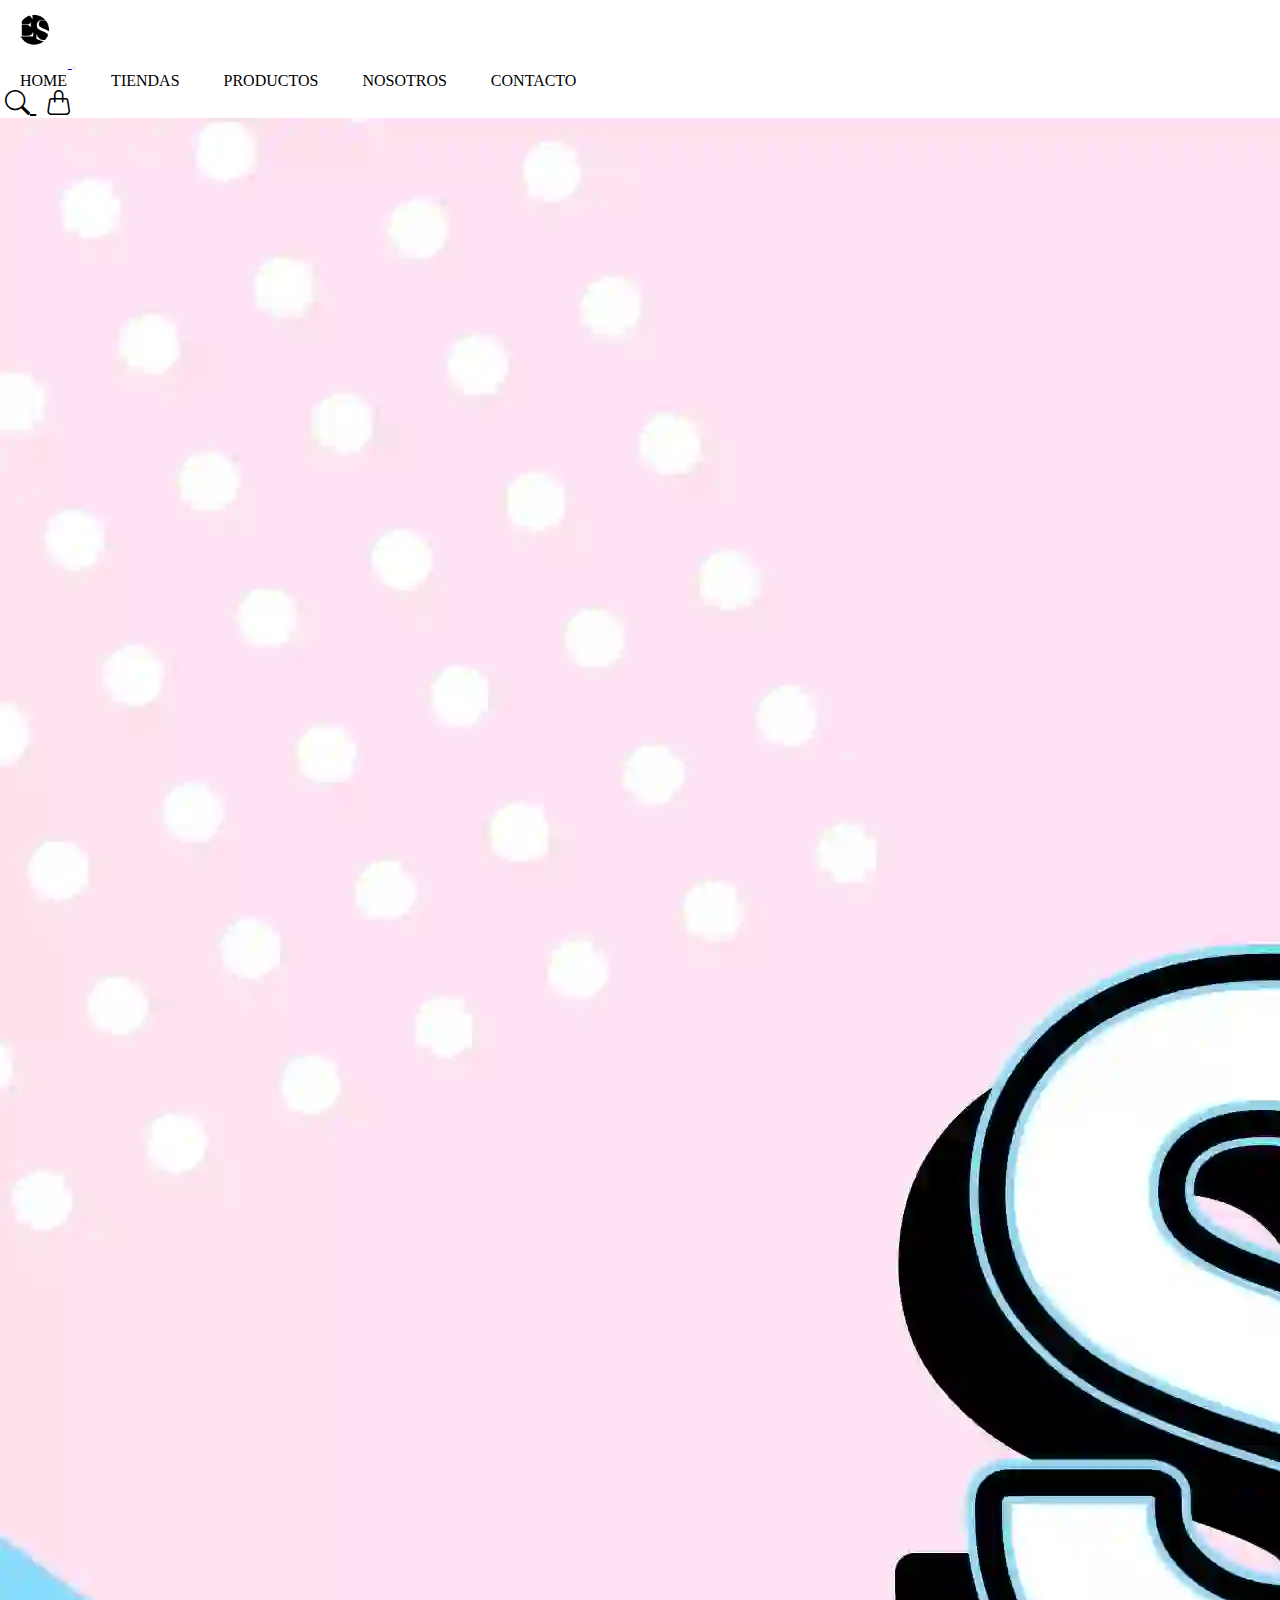
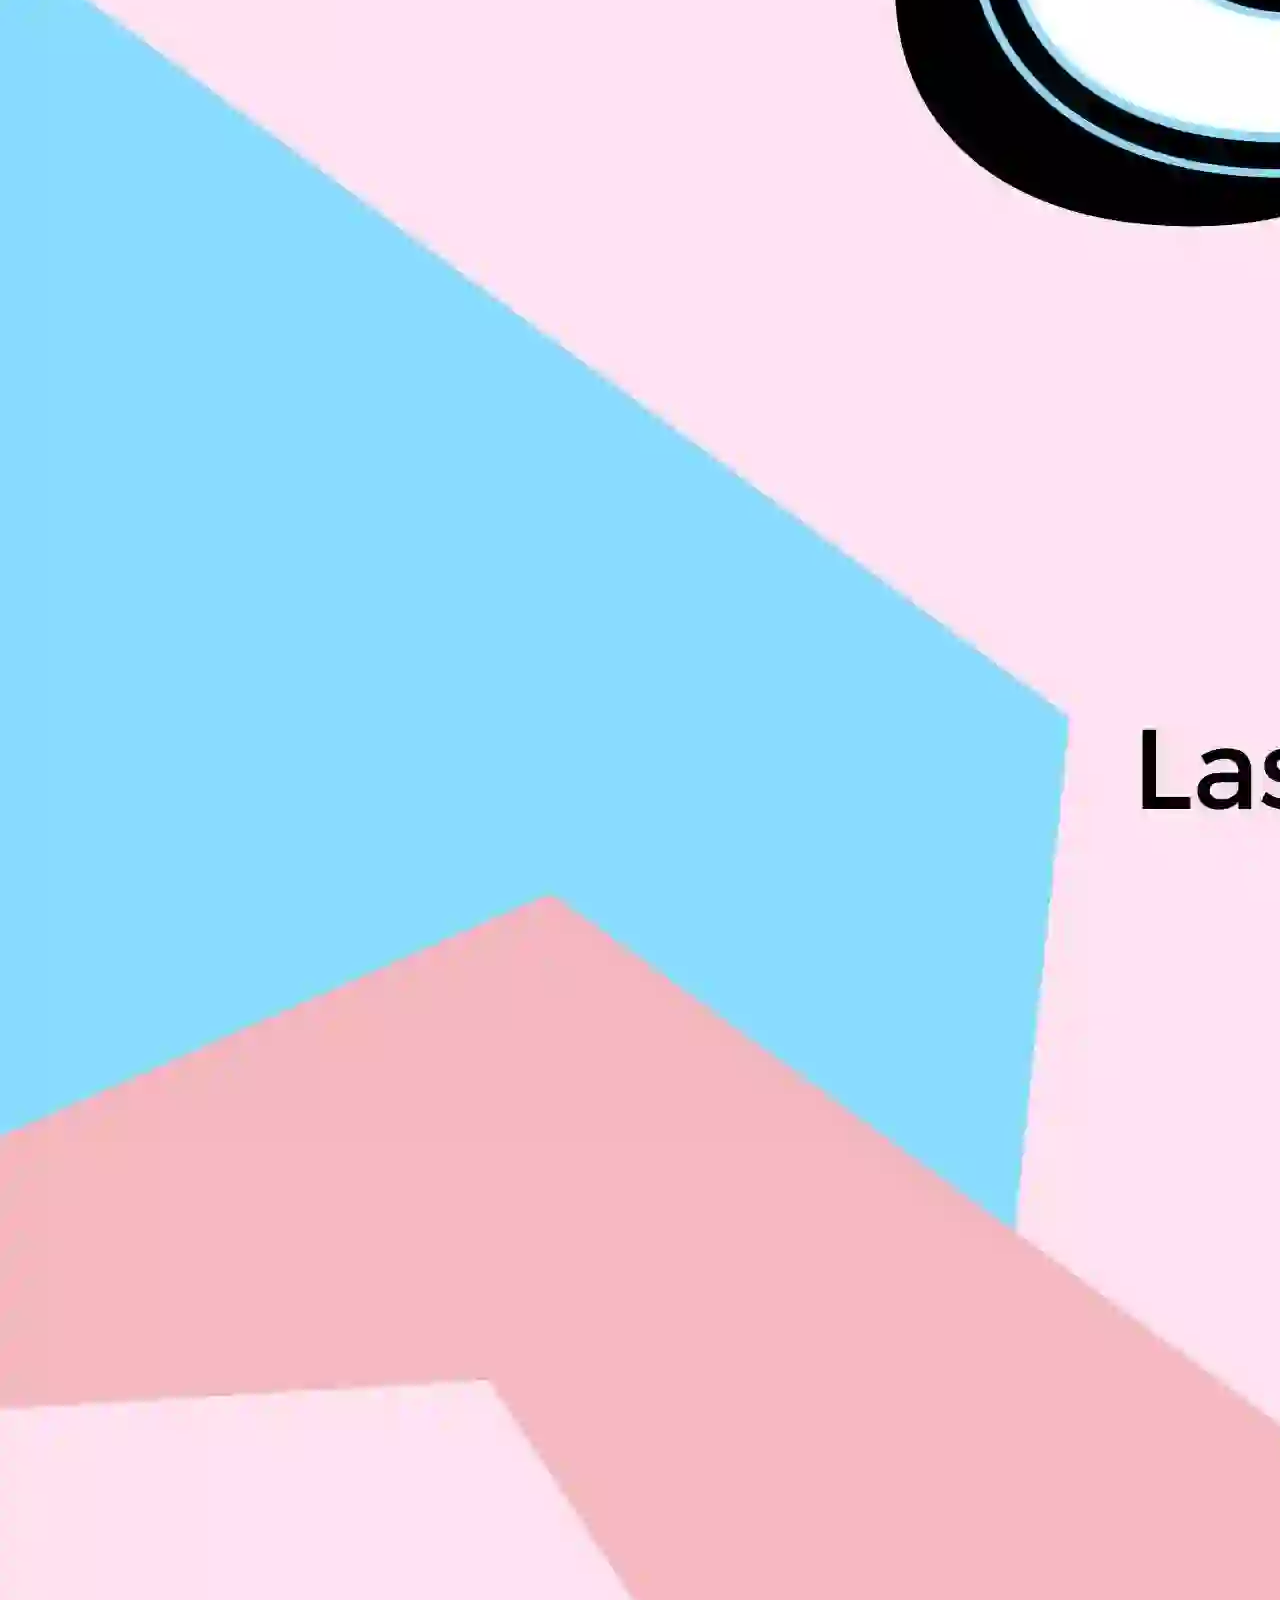
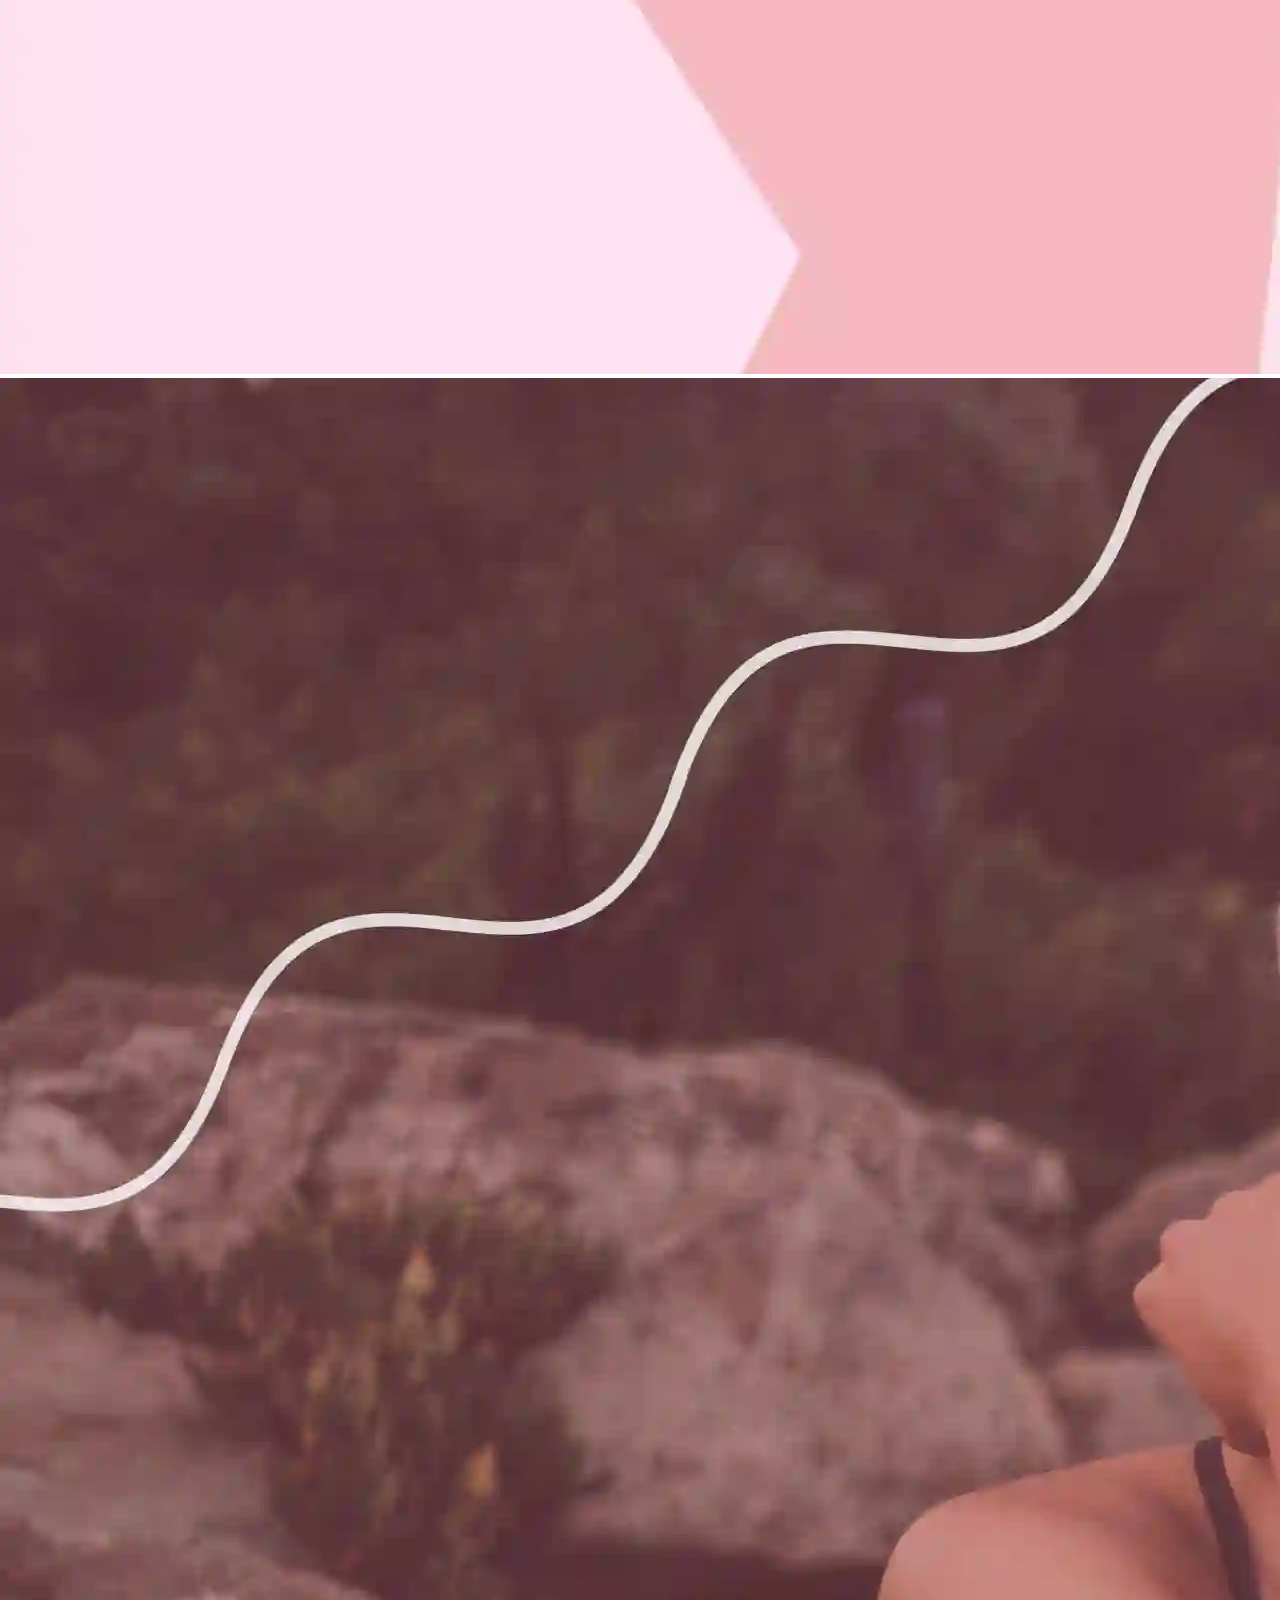
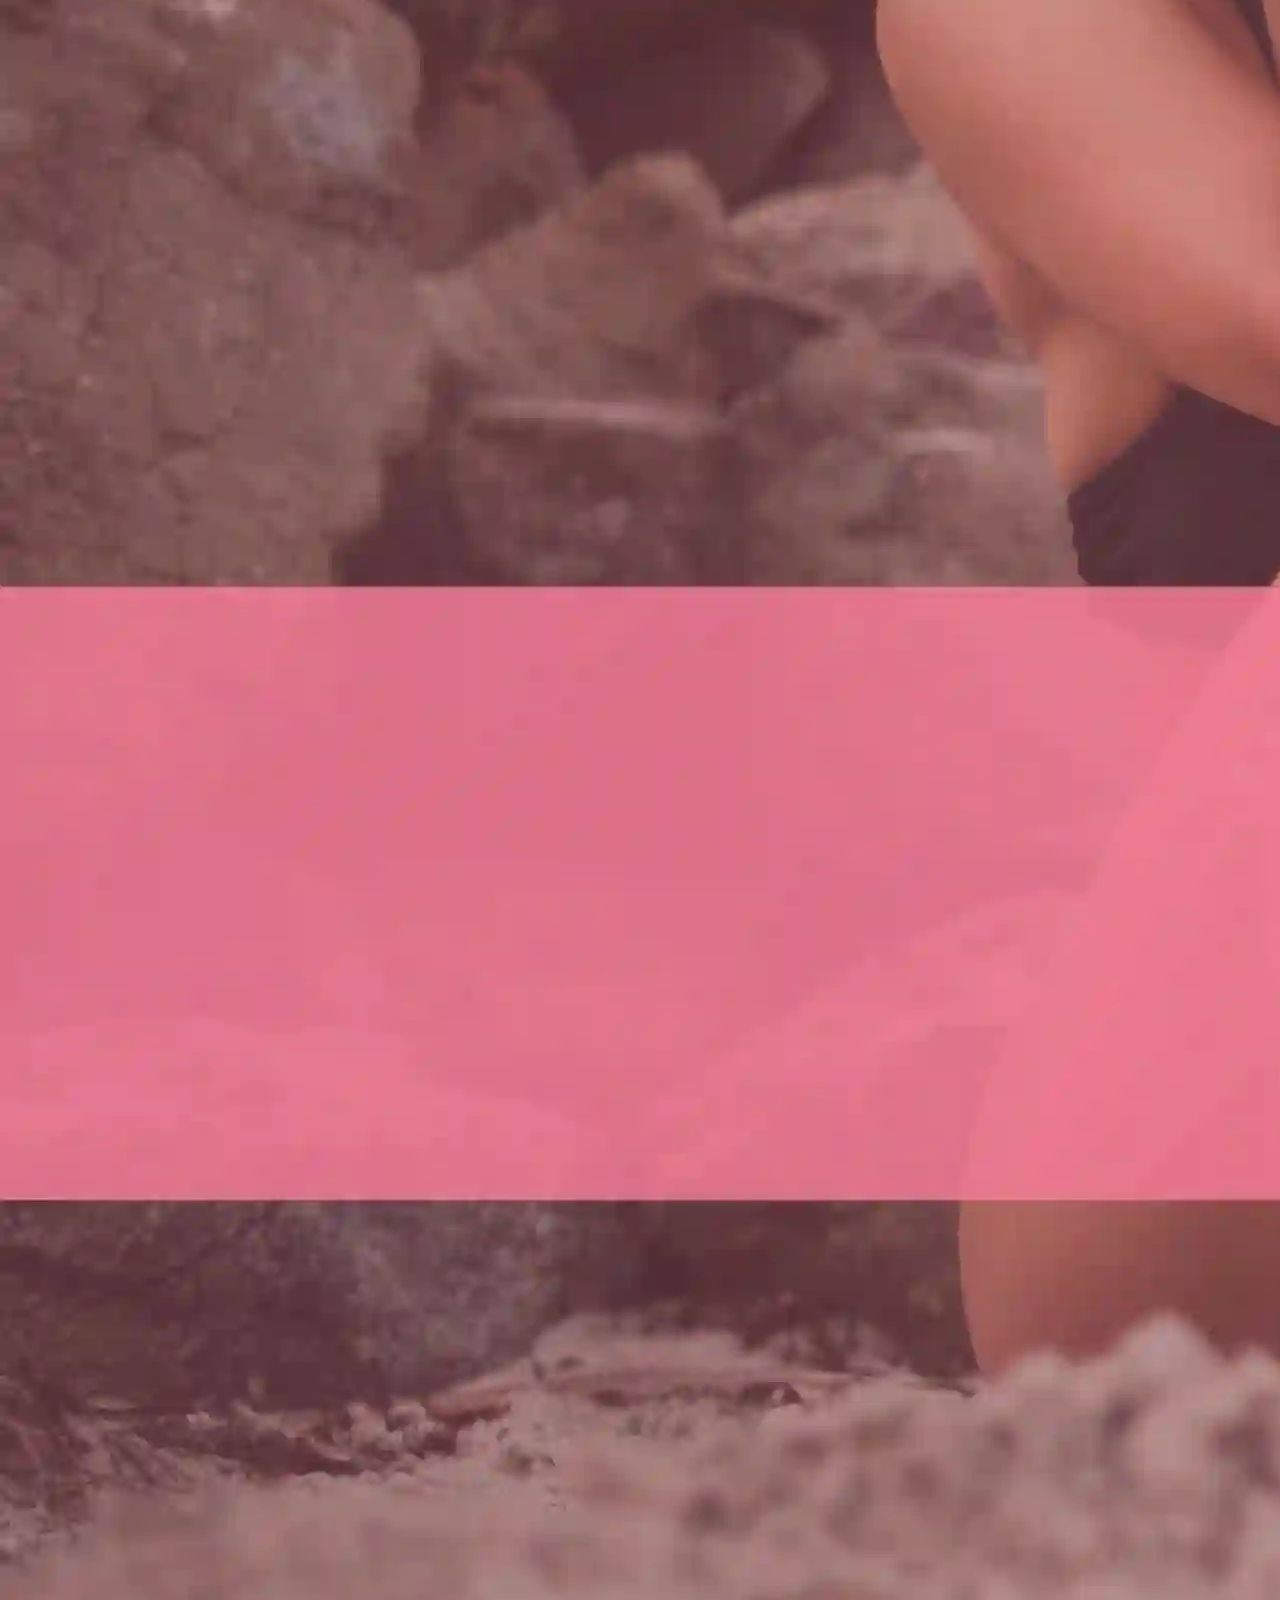
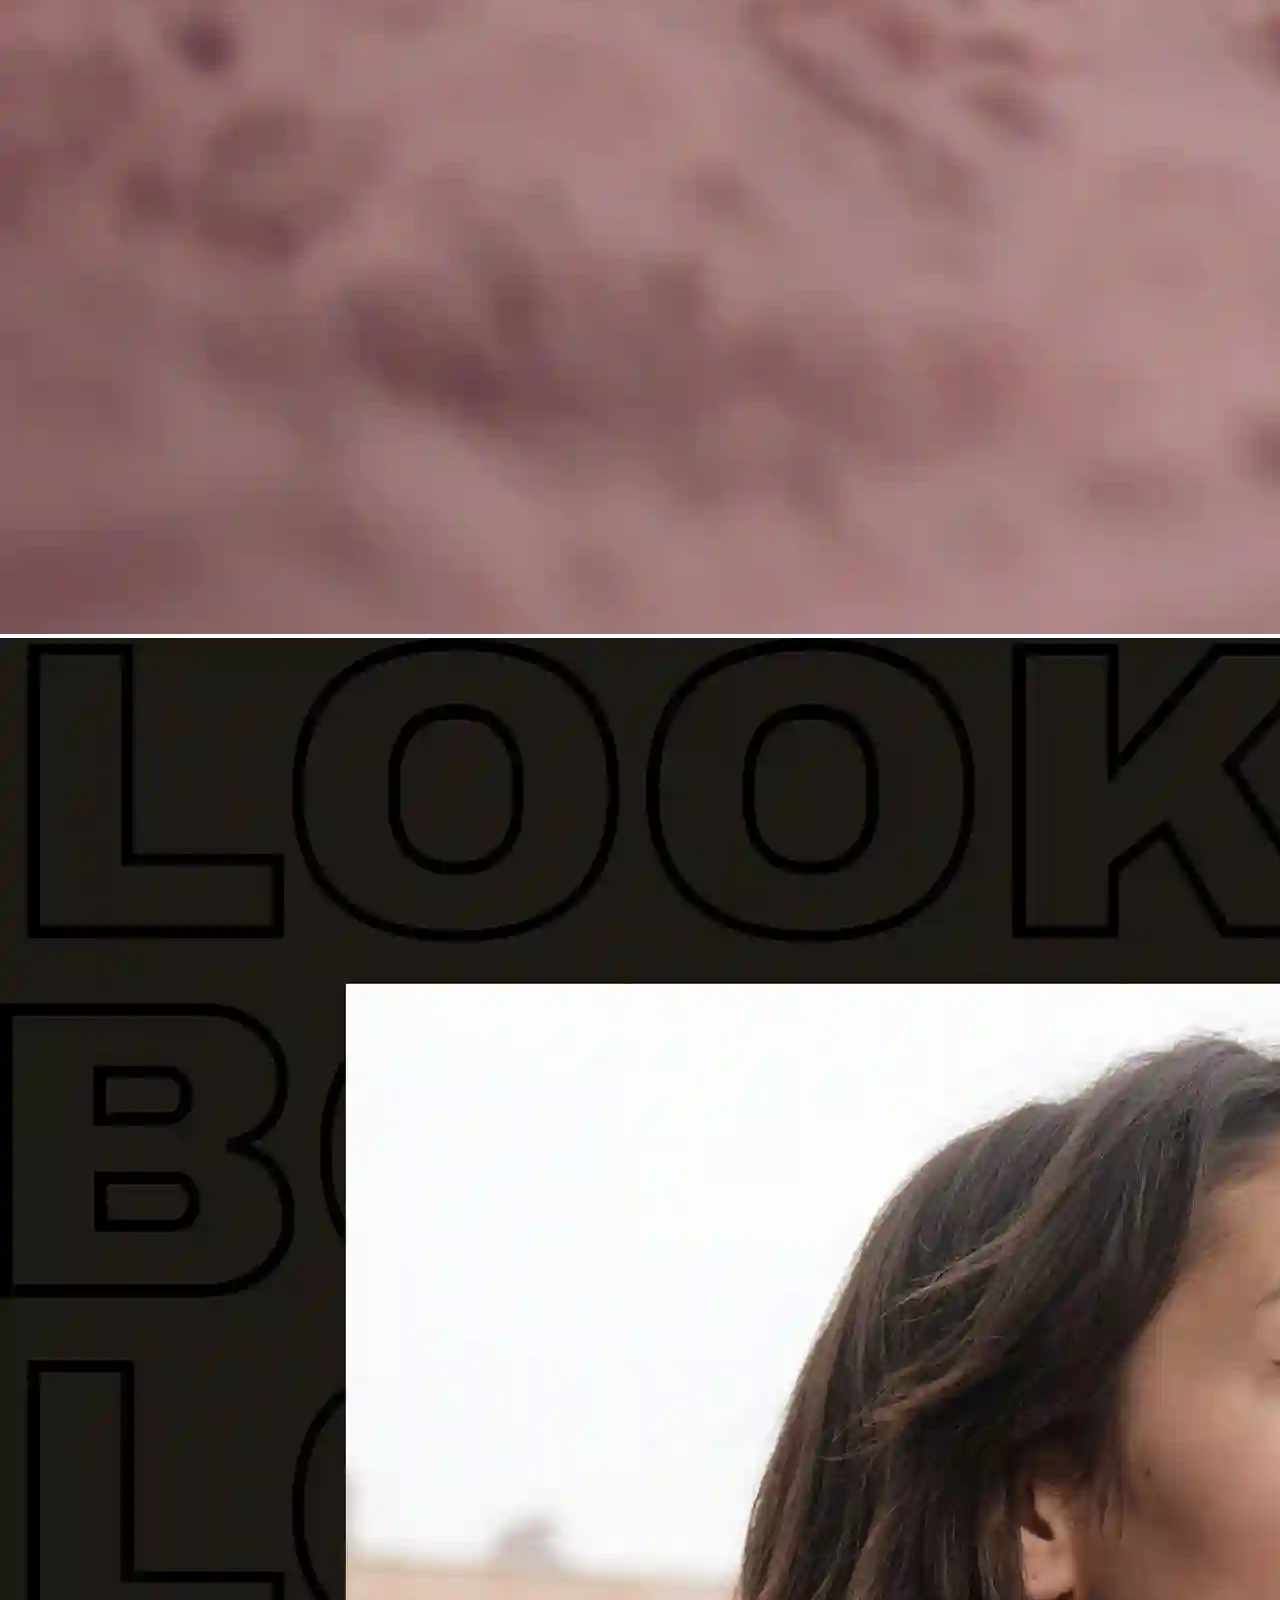
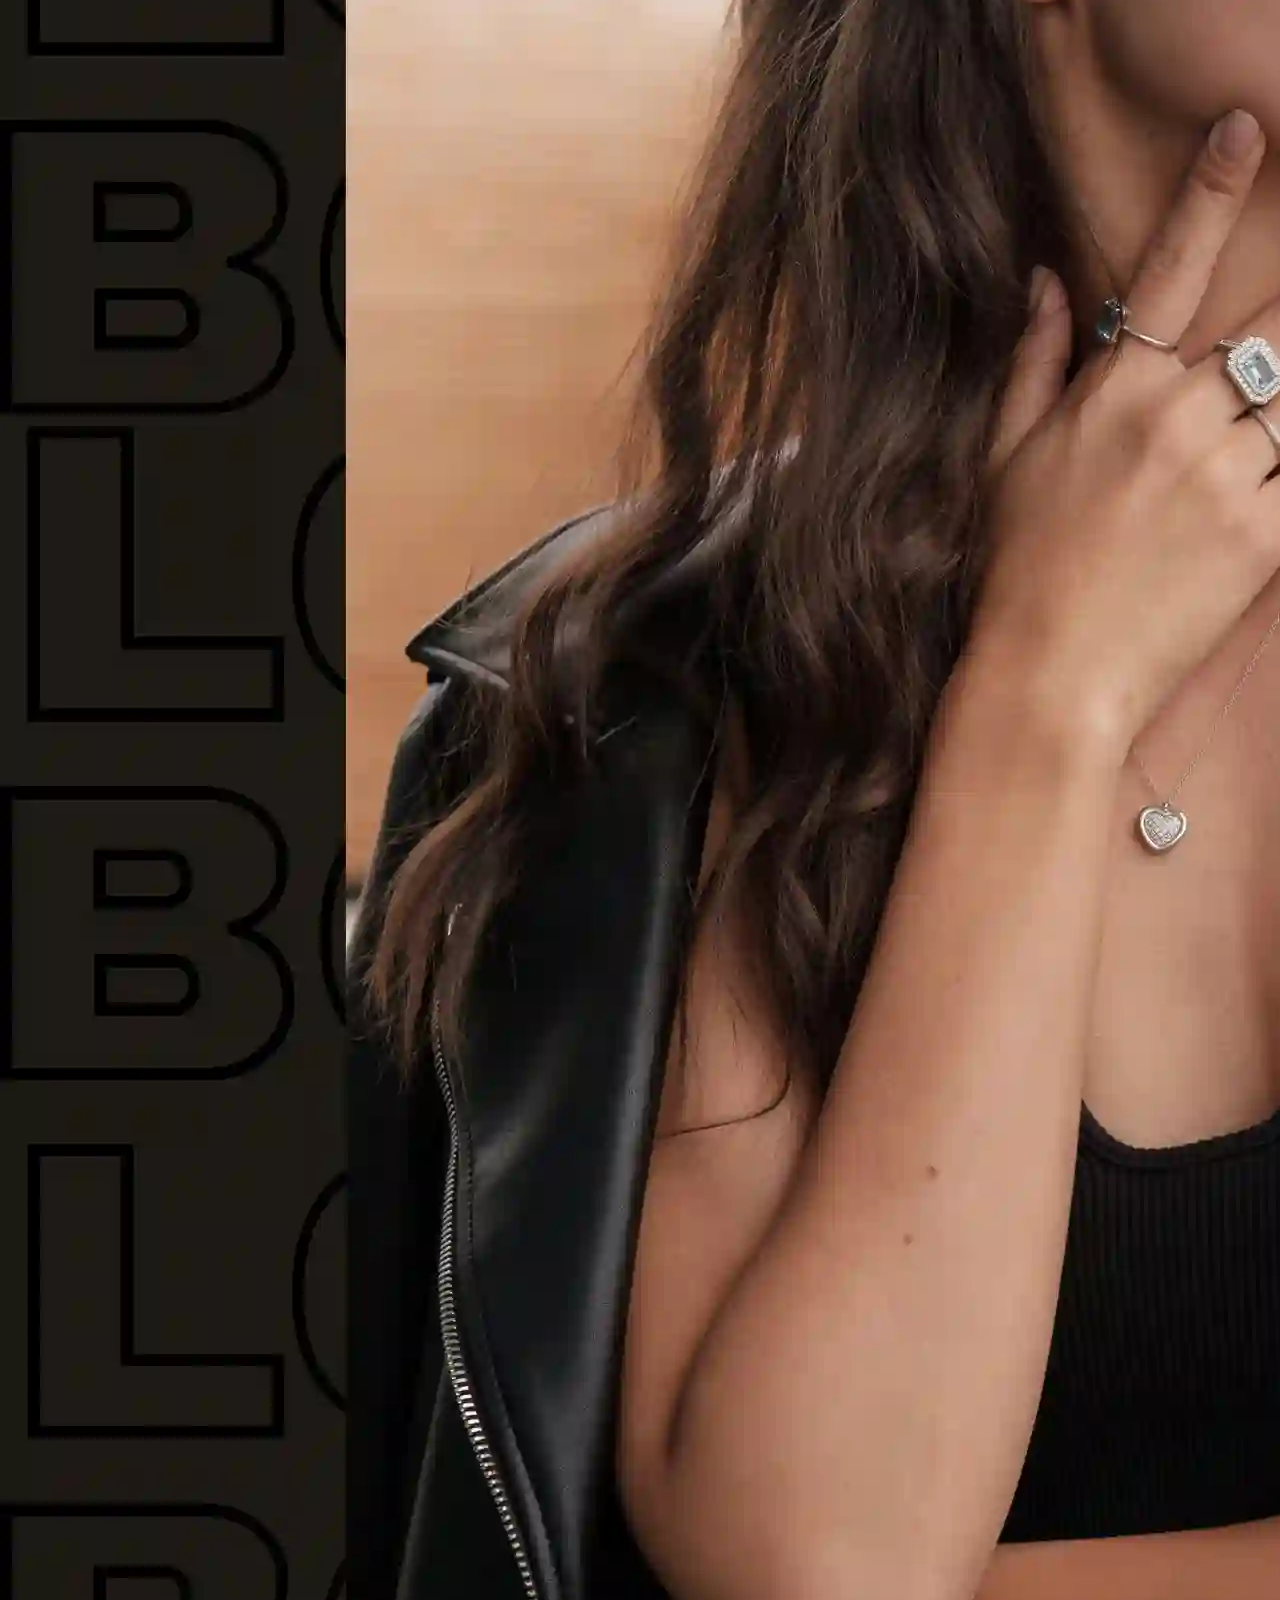
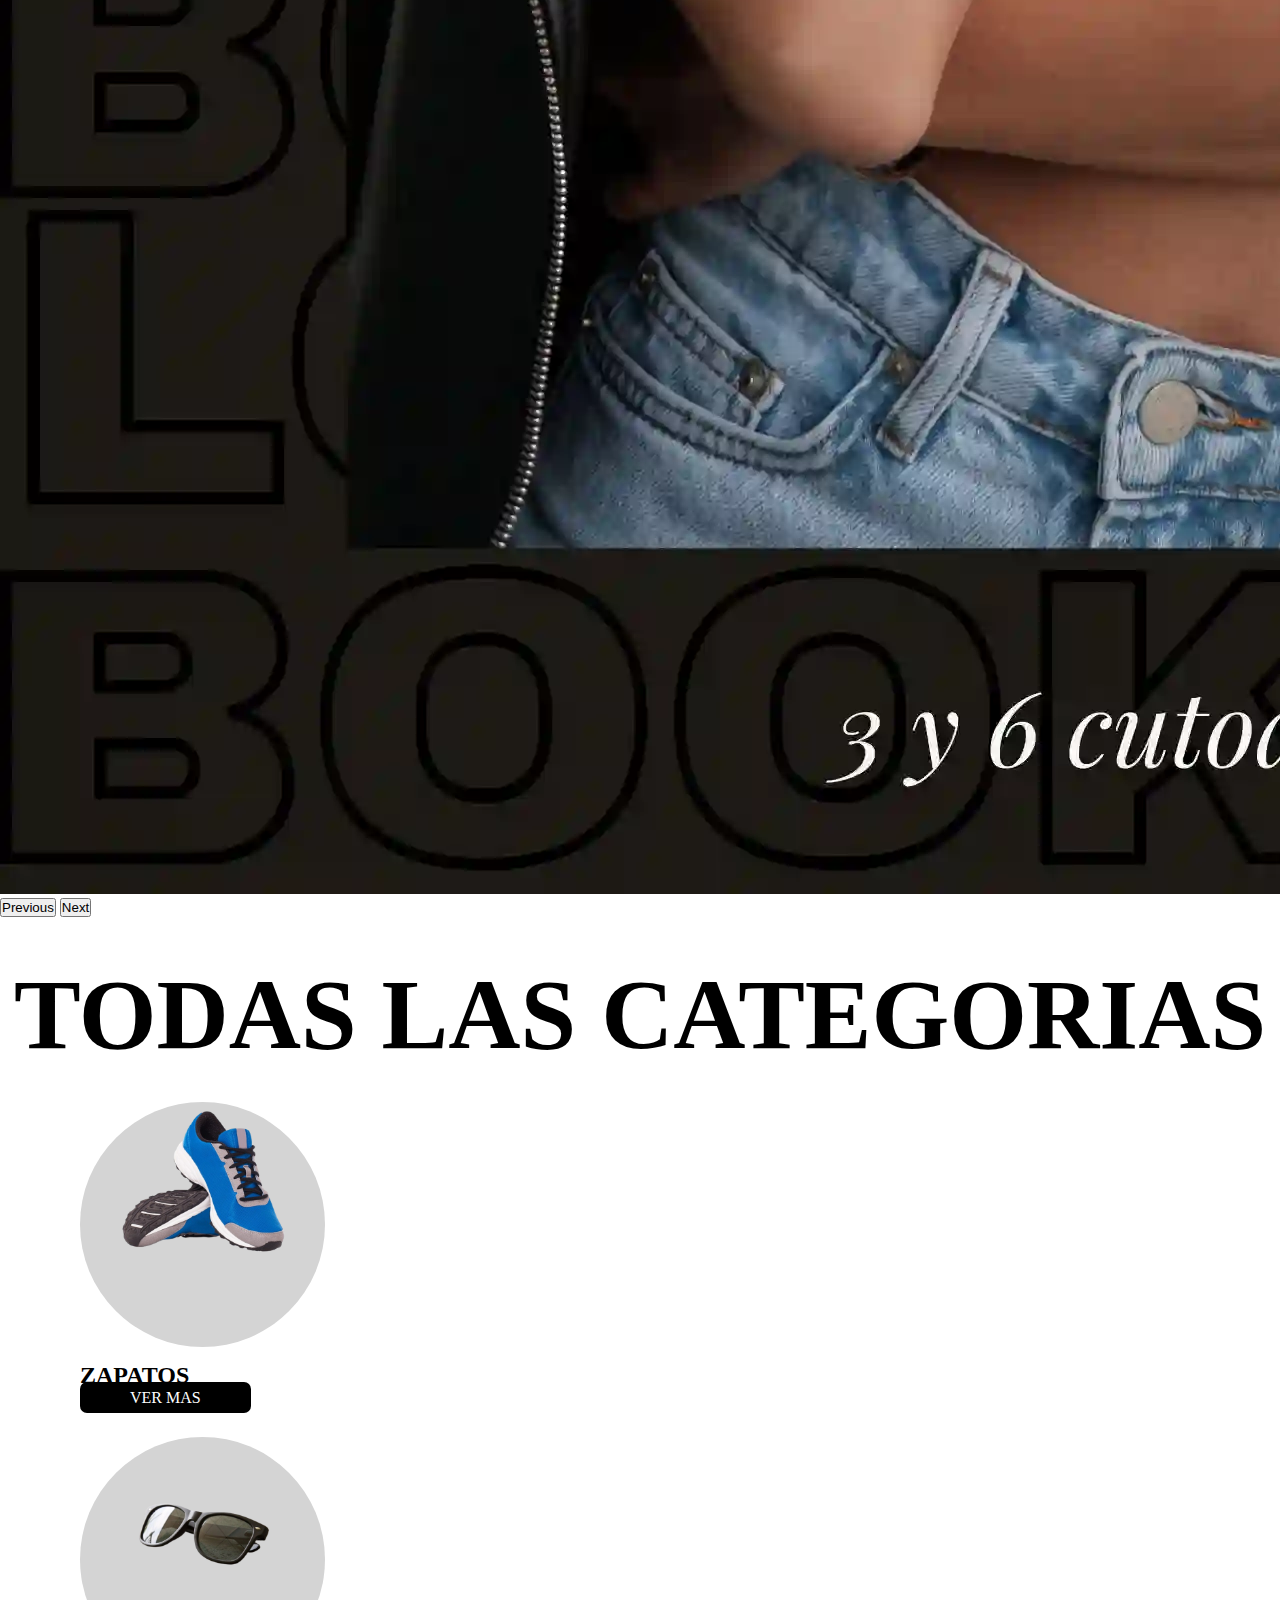
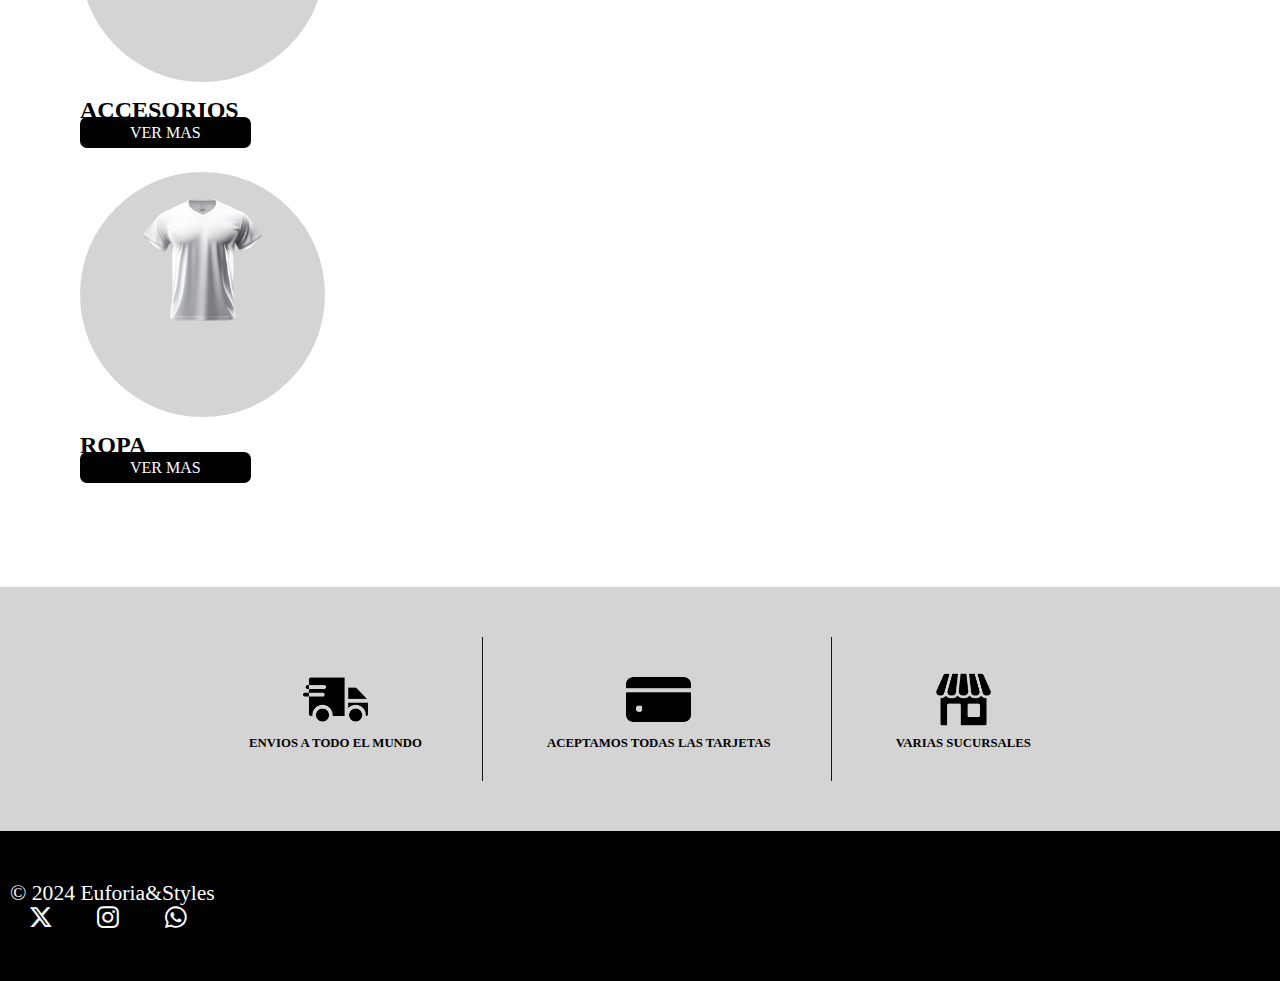
==== index.html @ 25991e51 "responsive" ====
<!DOCTYPE html>
<html lang="es">
  <head>
    <meta charset="UTF-8" />
    <meta name="viewport" content="width=device-width, initial-scale=1.0" />
    <title>Euforia&Styles</title>
    <!-------------- BOOSTRAP --------------->
    <link
      href="https://cdn.jsdelivr.net/npm/bootstrap@5.3.2/dist/css/bootstrap.min.css"
      rel="stylesheet"
      integrity="sha384-T3c6CoIi6uLrA9TneNEoa7RxnatzjcDSCmG1MXxSR1GAsXEV/Dwwykc2MPK8M2HN"
      crossorigin="anonymous"/>
    <!----------- CSS ------------->
    <link rel="stylesheet" href="css/styles.css">
    <!----------- BOOSTRAP ICONOS --------------->
    <link rel="stylesheet" href="https://cdn.jsdelivr.net/npm/bootstrap-icons@1.11.2/font/bootstrap-icons.min.css">
  </head>
  <body>
    
    <!------------------------ HEADER ---------------------------->

    <header class="container-fluid p-0">

      <nav class="navbar navbar-expand-lg">
          <div class="container-fluid">

            <a class="navbar-brand" href="#">
              <img class="logo logo-1" src="imagenes/logo.png" alt="Logo">
            </a>

            <button class="navbar-toggler border-0" type="button" data-bs-toggle="collapse" data-bs-target="#navbarNav" aria-controls="navbarNav" aria-expanded="false" aria-label="Toggle navigation">
              <span class="navbar-toggler-icon"></span>
            </button>

            
            <div class="collapse navbar-collapse justify-content-between nav-contenido" id="navbarNav">

              <a class="navbar-brand" href="#">
                <img class="logo logo-2" src="imagenes/logo.png" alt="Logo">
              </a>

                  <ul class="navbar-nav nav-ul">
                       <li class="nav-item">
                          <a class="nav-link active" aria-current="page" href="index.html">HOME</a>
                      </li>
                      <li class="nav-item">
                          <a class="nav-link" href="html/tiendas.html">TIENDAS</a>
                      </li>
                      <li class="nav-item">
                          <a class="nav-link" href="html/productos.html">PRODUCTOS</a>
                      </li>
                      <li class="nav-item">
                          <a class="nav-link" href="html/nosotros.html">NOSOTROS</a>
                      </li>
                      <li class="nav-item">
                          <a class="nav-link" href="html/contacto.html">CONTACTO</a>
                      </li>
                  </ul>

                  <div class="caja-iconos">
                      <input class="input-menu" type="text" name="" id="">
                      <a href="#" class="iconos-header">
                          <i class="bi bi-search"></i>
                       </a>             
                      <a href="#" class="iconos-header">
                          <i class="bi bi-handbag"></i>
                      </a>             
                  </div>
              </div>
            </div>
      </nav>
        
  </header>

    <!-------------------------- CARRUSEL ------------------------------------->

    <main>
      <div
        id="carouselExampleInterval"
        class="carousel slide"
        data-bs-ride="carousel"
      >
        <div class="carousel-inner">
          <div class="carousel-item active" data-bs-interval="4000">
            <img
              src="imagenes/carrousel-1.webp"
              class="d-block w-100"
              alt="..."
            />
          </div>
          <div class="carousel-item  data-bs-interval="4000">
            <img src="imagenes/carrousel-2.webp" class="d-block w-100" alt="..." />
          </div>
          <div class="carousel-item  data-bs-interval="4000">
            <img
              src="imagenes/carrousel-3.webp"
              class="d-block w-100"
              alt="..."
            />
          </div>
        </div>
        <button
          class="carousel-control-prev"
          type="button"
          data-bs-target="#carouselExampleInterval"
          data-bs-slide="prev"
        >
          <span class="carousel-control-prev-icon" aria-hidden="true"></span>
          <span class="visually-hidden">Previous</span>
        </button>
        <button
          class="carousel-control-next"
          type="button"
          data-bs-target="#carouselExampleInterval"
          data-bs-slide="next"
        >
          <span class="carousel-control-next-icon" aria-hidden="true"></span>
          <span class="visually-hidden">Next</span>
        </button>
      </div>

      <!----------------------- CAJA-CIRCULOS ---------------------------->

      <h2 class="titulos titulo-home">TODAS LAS CATEGORIAS</h2>

      <section class="container-fluid caja-circulos">
        
        <div class="row">

          <div class="col-lg-4 contenedor-circulos-home d-flex flex-column align-items-center">

            <div class="circulos-home d-flex flex-column justify-content-center align-items-center">
              <img src="imagenes/zapatillas-circulo-home.png" alt="Zapatillas">
            </div>
            <h2 class="fw-norm">ZAPATOS</h2>
            <a class="btn-circulos" href="#">
              VER MAS
            </a>
          </div>

          <div class="col-lg-4 contenedor-circulos-home d-flex flex-column  align-items-center">

            <div class="circulos-home d-flex flex-column justify-content-center align-items-center">
              <img src="imagenes/lentes-circulo-home.png" alt="Lentes">
            </div>
            <h2 class="fw-norm">ACCESORIOS</h2>
            <a class="btn-circulos" href="#">
              VER MAS
            </a>
          </div>

          <div class="col-lg-4 contenedor-circulos-home d-flex flex-column align-items-center">

            <div class="circulos-home d-flex flex-column justify-content-center align-items-center">
              <img src="imagenes/camisa-circulo-home.png" alt="Camisa">
            </div>
            <h2 class="fw-norm">ROPA</h2>
            <a class="btn-circulos" href="#">
              VER MAS
            </a>
          </div>

          

        </div>
    
      </section>

      <!------------------------ BANNER-INFO ---------------------------->

      <div class="banner-info">
        <div class="contenedor-banner">
          <img
            class="iconos-banner-info"
            src="imagenes/camion-icono.png"
            alt="camion-icono"
          />
          <h3 class="titulo-banner-info">ENVIOS A TODO EL MUNDO</h3>
        </div>

        <div class="contenedor-banner">
          <img
            class="iconos-banner-info"
            src="imagenes/tarjeta-de-credito-icono.png"
            alt="tarjeta-de-credito-icono"
          />
          <h3 class="titulo-banner-info">ACEPTAMOS TODAS LAS TARJETAS</h3>
        </div>

        <div class="contenedor-banner borde-final">
          <img
            class="iconos-banner-info"
            src="imagenes/store-icono.png"
            alt="tienda-icono"
          />
          <h3 class="titulo-banner-info">VARIAS SUCURSALES</h3>
        </div>
      </div>

    </main>
    
    <!--------- BOOSTRAP SCRIPT ------------>
    <script
      src="https://cdn.jsdelivr.net/npm/bootstrap@5.3.2/dist/js/bootstrap.bundle.min.js"
      integrity="sha384-C6RzsynM9kWDrMNeT87bh95OGNyZPhcTNXj1NW7RuBCsyN/o0jlpcV8Qyq46cDfL"
      crossorigin="anonymous"
    ></script>
    
    <!------------------------ FOOTER ---------------------------->


    <footer class="d-flex justify-content-center flex-column align-items-center">
      
      <div>
        <span>© 2024 Euforia&Styles</span>
      </div>
      
      <div class="justify-content-center d-flex">
        <ul class="nav">
          <li><i class="bi bi-twitter-x icono-footer"></i></li>
          <li><i class="bi bi-instagram icono-footer"></i></li>
          <li><i class="bi bi-whatsapp icono-footer"></i></li>
        </ul>
      </div>
    </footer>

  </body>
</html>
---- css/styles.css ----
*{
    margin: 0;
    padding: 0;
}

/************************************* HEADER ********************************************/

header{
    box-shadow: 2px 2px 15px rgb(0, 0, 0, 0.5);
}

.logo{
    width: 4.24rem;
    height: 4.24rem;
}

.logo-2{
    display: none;
}

.input-menu{
    display: none;
}


.iconos-header{
    font-size: 25px;
    padding: 0 5px;
    color: black;
}

.nav-ul a{
    text-decoration: none;
    color: black;
}

.nav-ul a:hover{
    font-weight: 600;
}

li{
    list-style-type: none;
    display: inline-block;
    padding: 0px 20px;
}

/******************************** TITULOS *****************************************/

.titulos{
    text-align: center;
    font-size: 100px;
    padding: 50px;
}

/******************************** FOOTER *****************************************/

footer{
   color: white;
   background-color: black;
   padding: 50px 10px;
   font-size: 1.35rem;
}

.icono-footer{
    cursor: pointer;
}

.icono-footer:hover{
    color: gray;
}

/***************************** CARRUSEL-HOME **************************/

/********************** COCONTENEDOR CIRCULOS HOME *****************************/


.titulo-home{
    padding: 0;
    margin-top: 40px;
}

.circulos-home{
    width: 245px;
    height: 245px;
    background-color: rgb(212, 212, 212);
    border-radius: 50%;
    margin: 15px 0px;
}

.caja-circulos{
    padding: 0px 80px 80px 80px;
}

.contenedor-circulos-home{
    margin: 30px 0px;
}

.circulos-home img{
    width: 100%;
    height: 170px;
    object-fit: contain;
}

.circulos-home img:hover{
    scale: 1.1;
}

.btn-circulos{
    border: none;
    background-color: black;
    color: white;
    padding: 7px 50px;
    font-weight: 500;
    border-radius: 7px;
    text-decoration: none;
}

.btn-circulos:hover{
    background-color: rgb(31, 31, 31);
}

/*************************************** BANNER INFO-HOME ***********************************/

.banner-info{
    background-color: rgb(212, 212, 212);
    text-align: center;
    padding: 50px;
}



.banner-info h3{
    font-size: 0.8rem;
    font-weight: bold;
}

.contenedor-banner{
    padding: 30px 60px;
    border-right: 1px solid rgb(23, 23, 23);
    display: inline-block;
}


.iconos-banner-info{
    width: 65px;
    height: 65px;
}

.borde-final{
    border-right: none;
}

/***************************************** CASA CENTRAL-TIENDA *******************************************/

.contenedor-casa-central{
    text-align: center;
    background-color: rgb(212, 212, 212);
    padding: 30px;
}

/***************************************** SUCURSALES-TIENDA *******************************************/

.card-sucursal{
    margin: 40px;
    border: none;
    border-radius: 10px;
}

.card-sucursal img{
    width: 100%;
    object-fit: contain;
    border-radius: 10px 10px 0px 0px;
}

.card-cuerpo-sucursal{
    background-color: black;
    color: white;
    border-radius: 0px 0px 8px 8px;
    display: inline-block;
}

.card-cuerpo-sucursal h5{
    display: inline-block;
    font-size: 0.9rem;
}

/************************************ CIRCULOS-PRODUCTOS *******************************************/

.tipos-de-productos{
    display: flex;
    justify-content: center;
    align-items: center;
    padding: 40px;
}

.circulo{
    padding: 20px;
    border: black 2px solid;
    border-radius: 50%;
    margin: 0px 30px;
    cursor: pointer;
}

.circulo:hover{
    scale: 1.1;
}

.sub-circulos{
    padding: 10px;
    font-weight: 600;
    text-align: center;
}

.iconos-productos{
    width: 50px;
    height: 40px;
}

/******************* PRODUCTOS *****************************************/

.lista-categoria ul{
    display: flex;
    flex-direction: column;
    background-color: #f1f2f4db;
    margin: 0;
    padding: 0;
    cursor: pointer;
}

.lista-categoria ul li:hover{
    background-color: rgb(212, 212, 212);
}

.lista-categoria ul li{
    display: flex;
    justify-content: center;
    font-size: 1.25rem;
    padding: 6px;
}

.lista-categoria h2{
    text-align: center;
    background-color: rgb(212, 212, 212);
    margin: 0;
}

.contenedor-productos{
    display: grid;
    grid-template-columns: repeat(1, 20% 1fr);
}

.img-productos{
    width: 100%;
    height: 100%;
    object-fit: cover;
}

.card-productos{
    margin-bottom: 30px;
    border: none;
}

.card-body-productos{
    text-align: center;
    background-color: rgb(212, 212, 212);
    padding: 25px;
}

.btn-carrito{
    border: none;
    background-color: black;
    color: white;
    padding: 10px;
    font-weight: 500;
    border-radius: 8px;
    text-decoration: none;
}

.btn-carrito:hover{
    background-color: rgb(31, 31, 31);
}

/******************* NOSOTROS *****************************************/

.subtitulos{
    text-align: center;
    font-size: 30px;
    padding: 30px 0px;
}

.contenedor-nosotros p{
    text-align: center;
    padding: 70px;
    margin: 0px 0px;
    background-color: #f1f2f4db;
}

.marcas{
    background-color: rgb(212, 212, 212);
    display: flex;
    justify-content: center;
    align-items: center;
    padding: 55px 35px;
}

.logo-marcas{
    width: 80%;
    height: 80%;
    filter: grayscale(100%);
}

.logo-marcas:hover{
    scale: 1.1;
    filter: none;
}
/******************* CONTACTO *****************************************/

.banner-contacto{
    background-color: rgb(212, 212, 212);
    padding: 30px;
    text-align: center;
}

.contacto{
    padding: 80px;
    background-image: url(../imagenes/fondo-form.webp);
    background-size: cover;
}

form{
    background-color: rgb(212, 212, 212);
    padding: 40px;
    border-radius: 20px;
    width: 50%;
}

.mensaje{
    display: flex;
    flex-direction: column;
}

.btn-contacto{
    background-color: black;
    color: white;
    padding: 7px 25px;
    border-radius: 8px;
    float: right;
}

.btn-contacto:hover{
    background-color: rgb(31, 31, 31);
}


/********************************************** MEDIA QUERY *********************************************************/


/**************** RESPONSIVE TABLETS  ***************************/

@media (min-width:577px) and (max-width:992px) {

    /************** HEADER ************/

    .logo-2{
        display: none;
    }

    header ul{
        text-align: center;
        font-size: 2.5rem;
    }

    .input-menu{
        border: 1px solid black;
        border-radius: 6px;

    }

    .caja-iconos{
        display: flex;
        justify-content: center;
    }

    .iconos-header{
        padding: 0px 10px;
    }

    .nav-contenido{
        height: 100vh;
    }

    /************** TITULOS ************/

    .titulos{
        font-size: 2.8rem;
    }

    /***************** HOME *********************/

    .contenedor-banner{
        border: none;
        display: flex;
        justify-content: center;
        align-items: center;
        flex-direction: column;
    }

    .contenedor-banner{
        border-right: none;
        padding: 45px 60px;
    }

    /***************** TIENDAS *********************/

    iframe{
        width: 85%;
    }

    /************ PRODUCTOS *************/

    .lista-categoria{
        display: none;
    }

    .contenedor-productos{
        grid: none;
    }

    /*********** NOSOTROS **************/

    .subtitulos{
        font-size: 1.55rem;
    }

    /******** CONTACTO ***********/

    .contacto{
        background: none;
        padding: 50px 40px;
    }

    form{
        width: 100%;
    }

}

/********************** RESPONSIVE CELULAR **************************/

@media (max-width:576px) {

    .logo-2 {
        display: none;
    }

    /********** TITULOS ***********/

    .titulos{
        font-size: 2.1rem;
    }


    header ul{
        text-align: center;
        font-size: 2.0rem;
    }

    .input-menu{
        border: 1px solid black;
        border-radius: 6px;

    }

    .caja-iconos{
        display: flex;
        justify-content: center;
        
    }

    .iconos-header{
        padding: 0px 10px;
    }

    .nav-contenido{
        height: 100vh;
    }


    /************ HOME ***********/
    
    /************ CIRCULOS-HOME  *******************/

    .contenedor-circulos{
        display: flex;
        flex-direction: column;
        justify-content: center;
        align-items: center;
    }

    /************ BANNER INFO-HOME **************/

    .contenedor-banner{
        border-right: none;
        padding: 45px 60px;
    }

    /********** TIENDAS *************/

    iframe{
        width: 100%;
    }

    /********** PRODUCTOS *************/

    .iconos-productos{
        width: 33px;
        height: 29px;
    }

    .circulo{
        margin: 0px 20px;
    }

    .lista-categoria{
        display: none;
    }

    .contenedor-productos{
        grid: none;
    }

    /************ NOSOTROS ***********/

    .subtitulos{
        font-size: 1.2rem;
    }

    /********** CONTACTO ***************/

    .contacto{
        background: none;
        padding: 30px 16px;
    }

    form{
        width: 100%;
    }

}
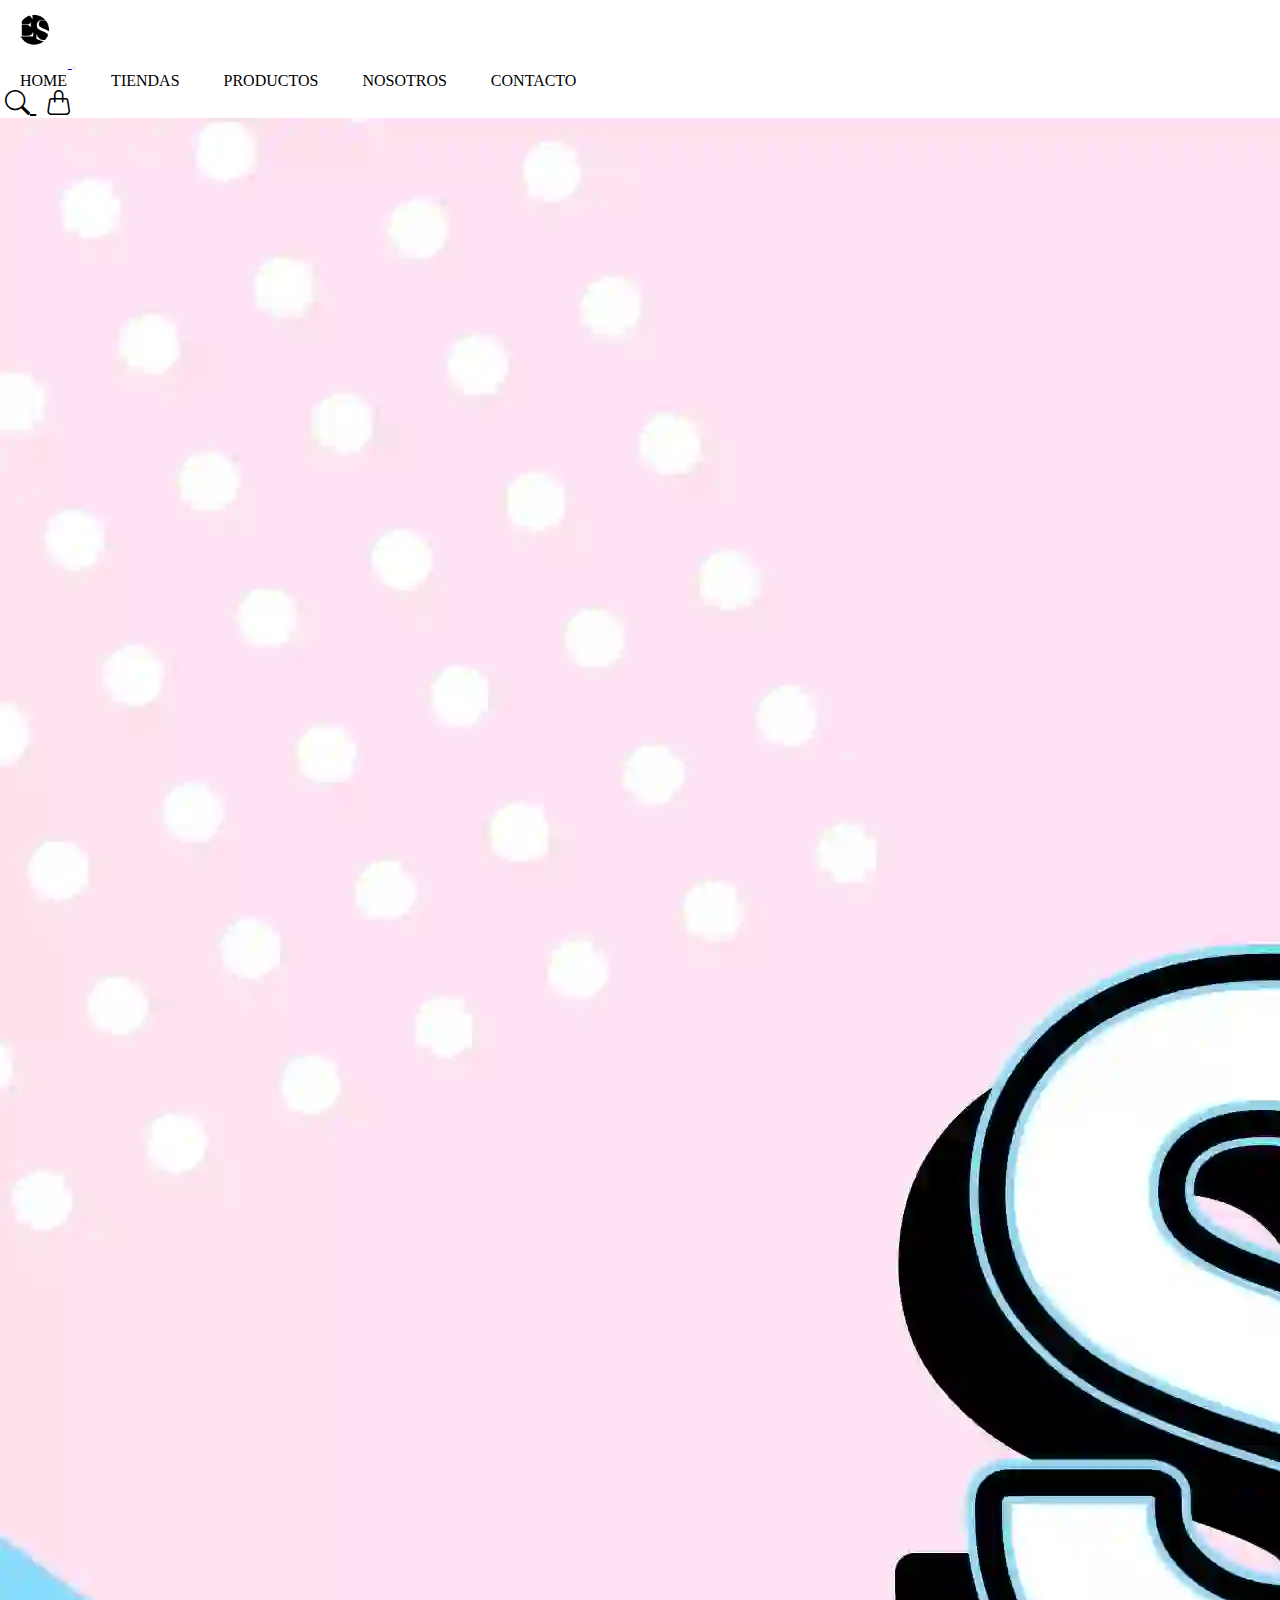
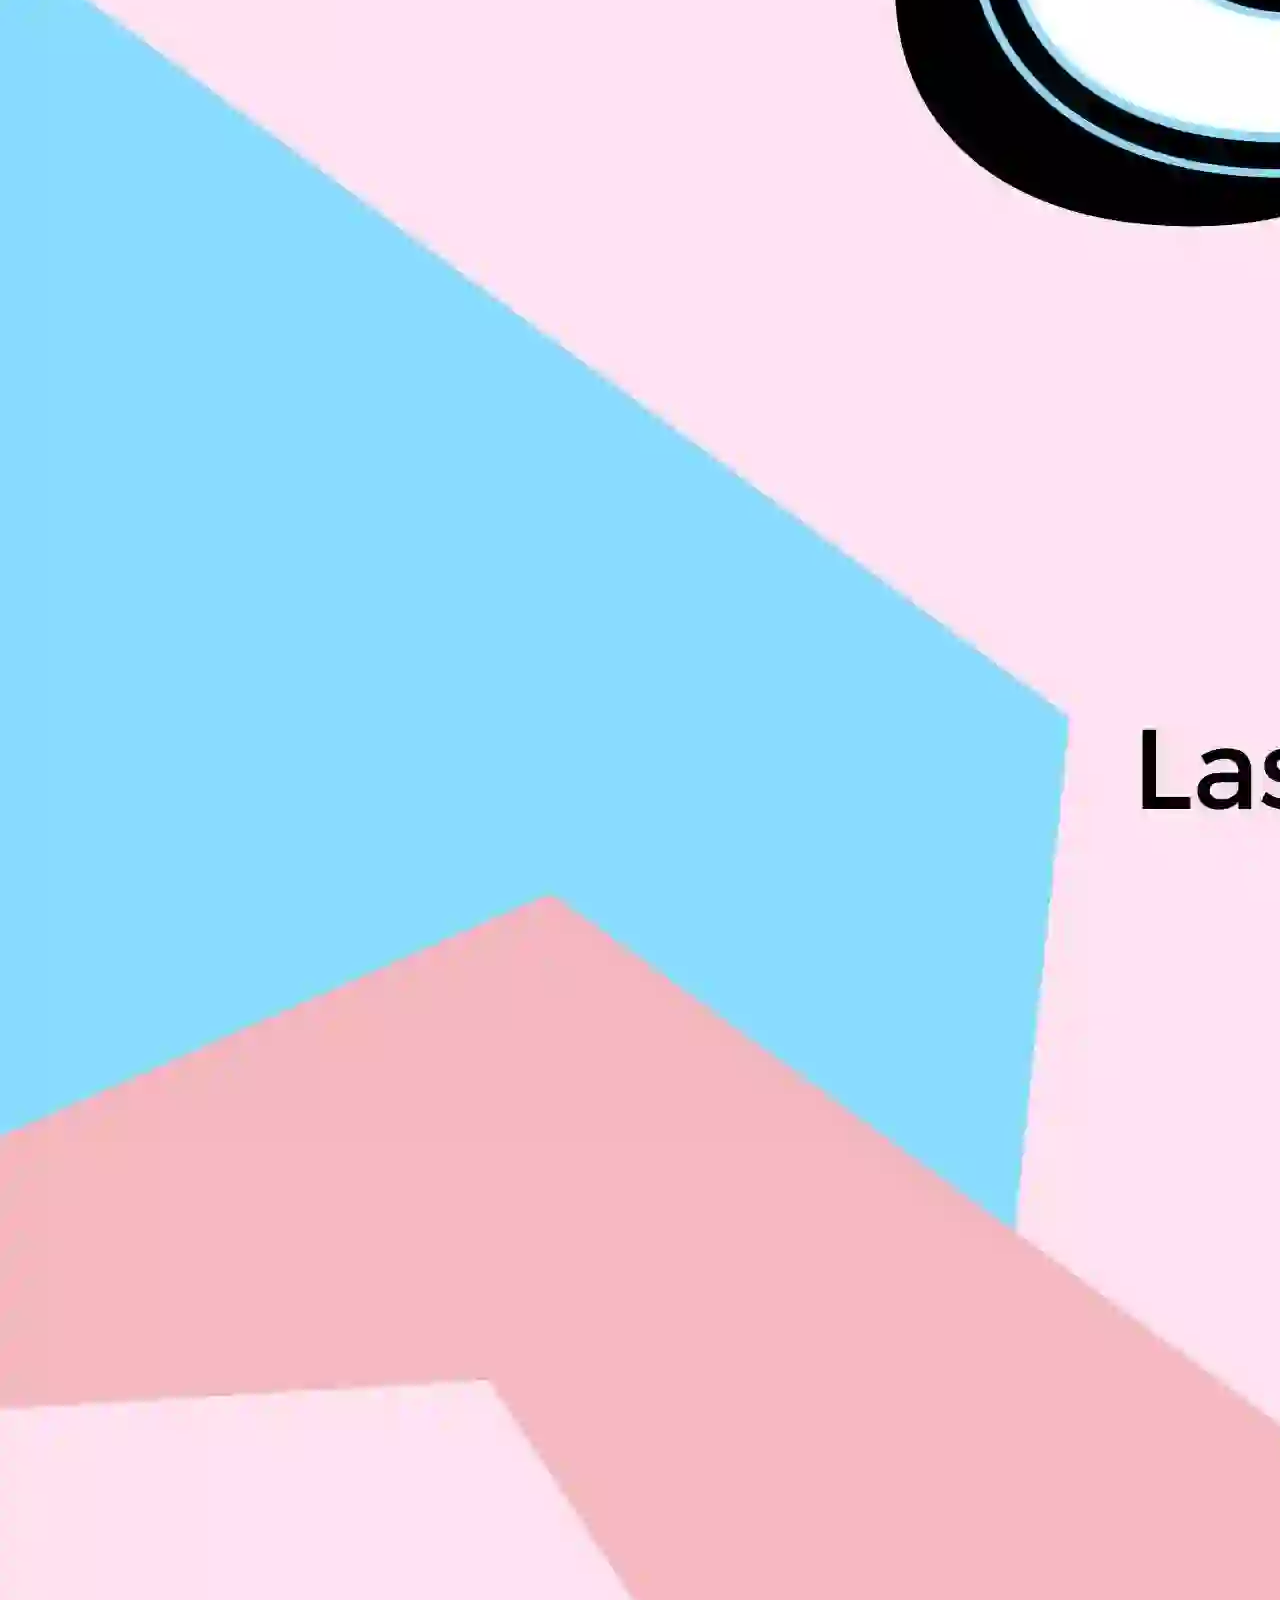
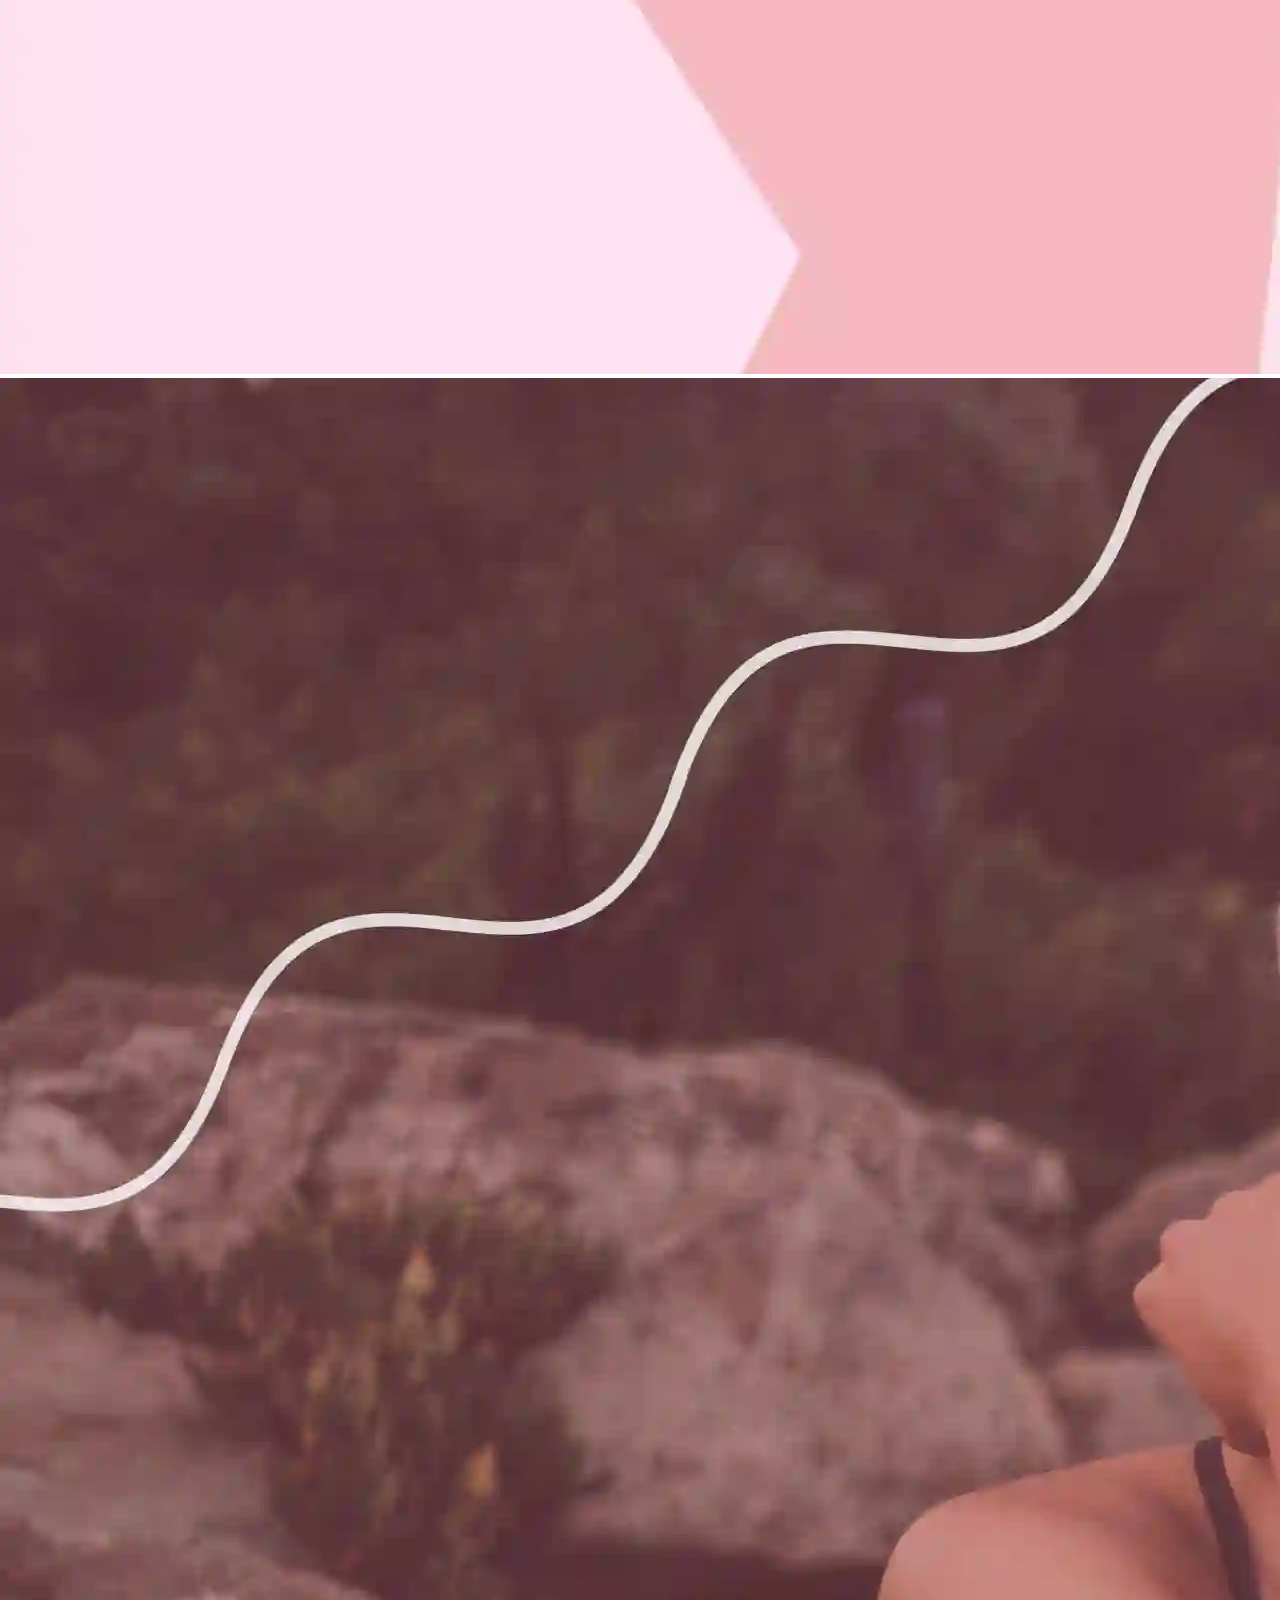
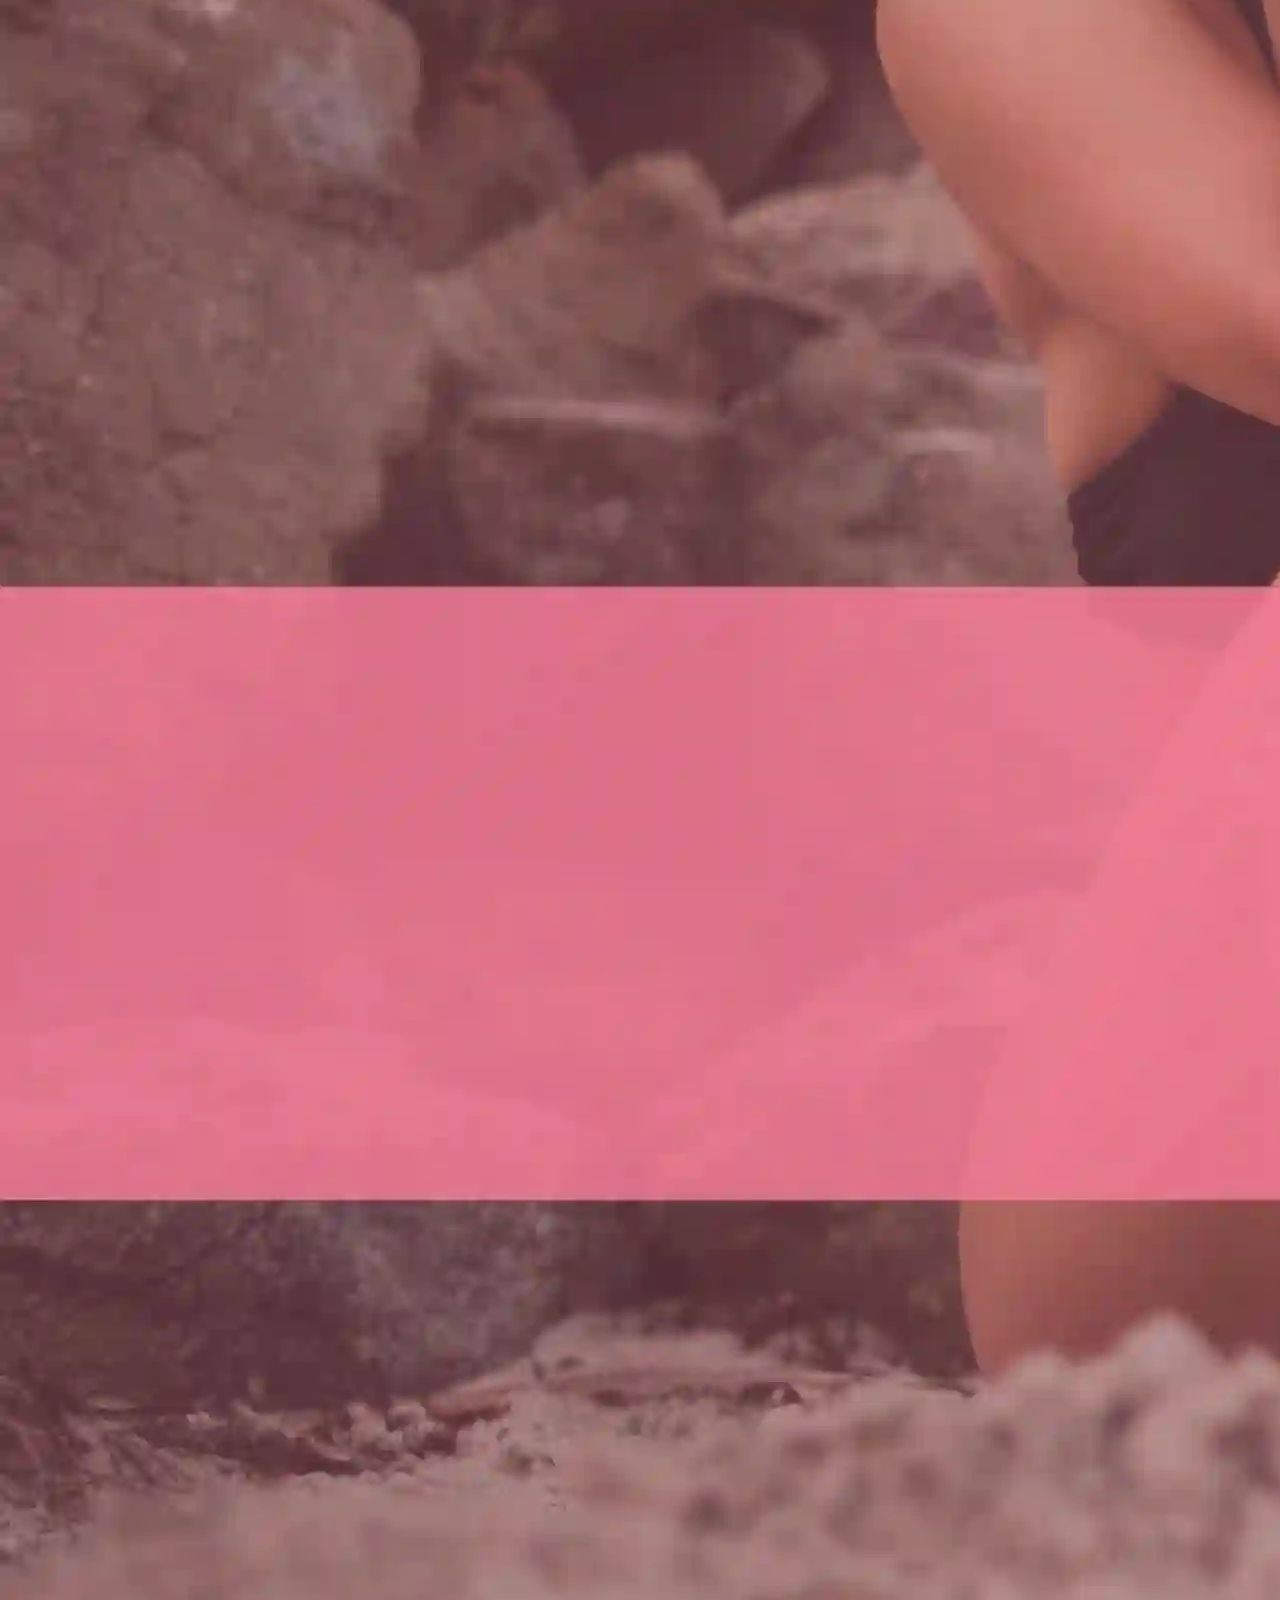
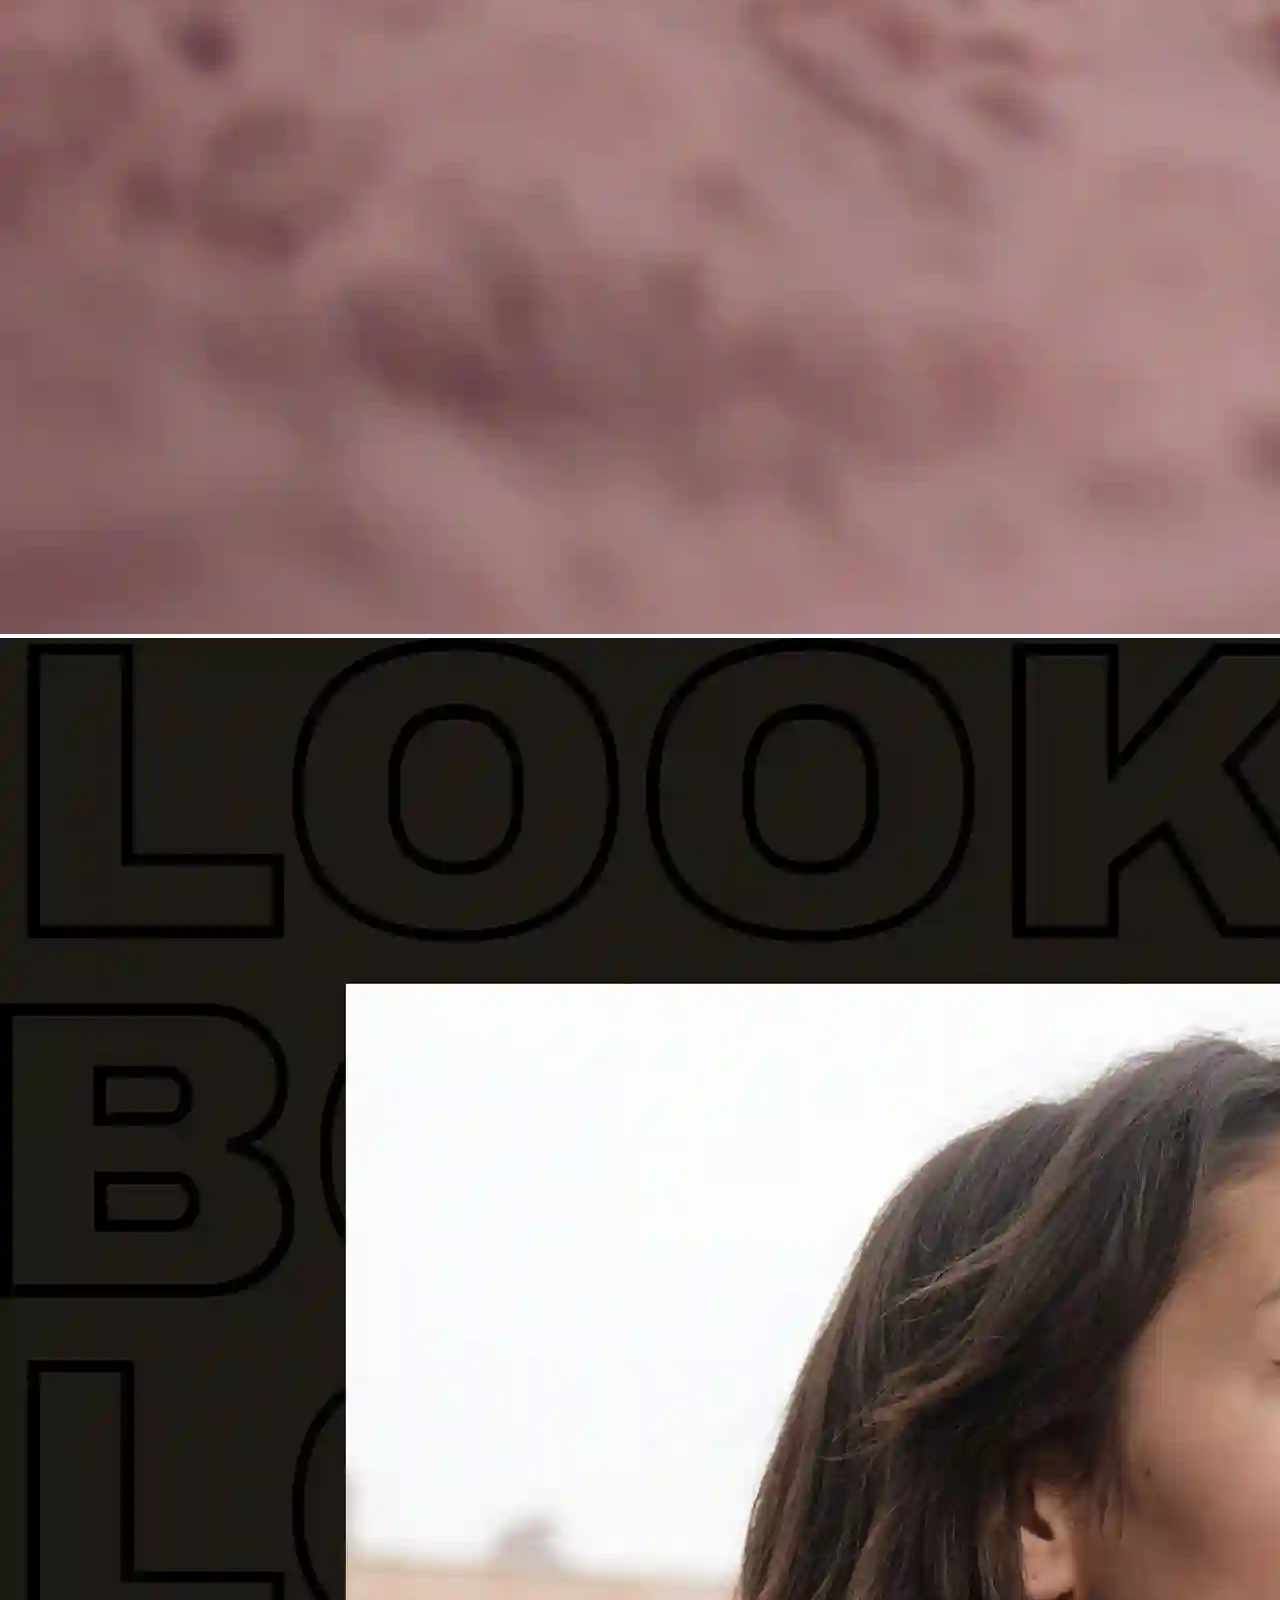
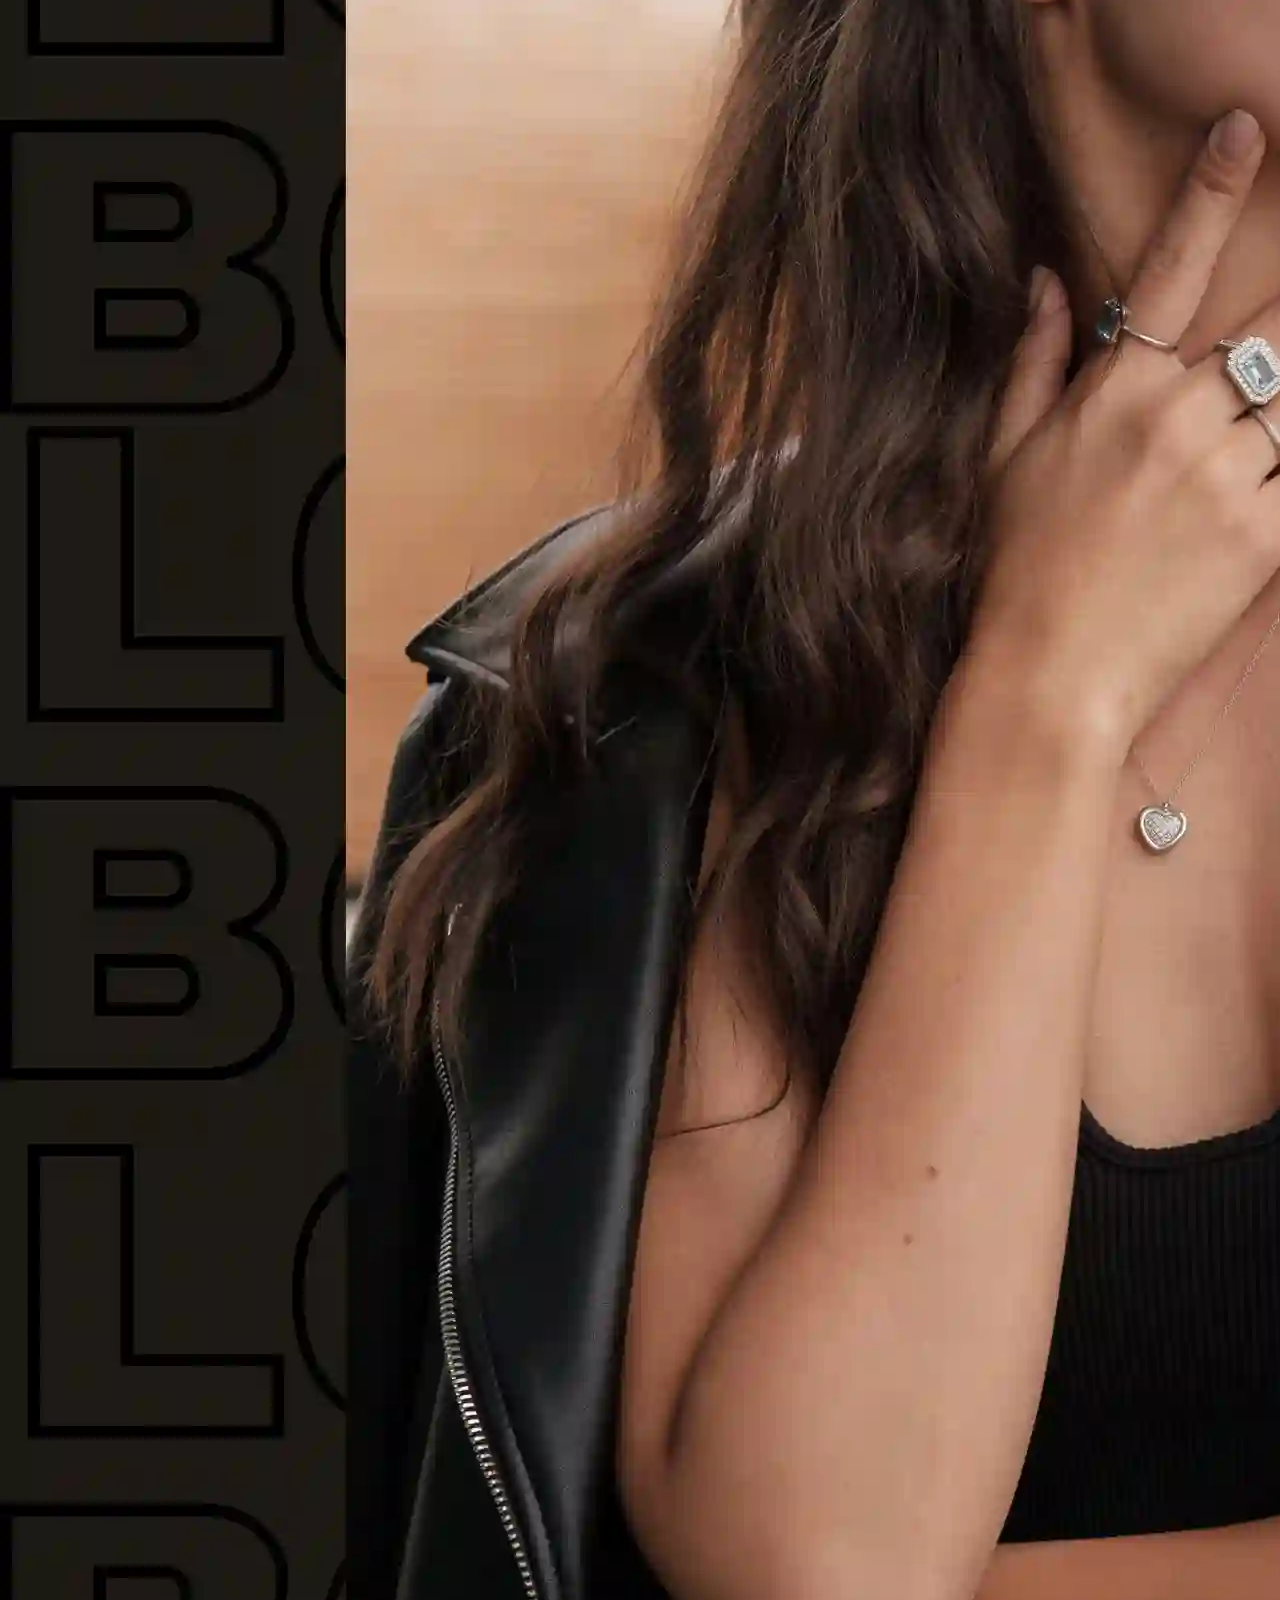
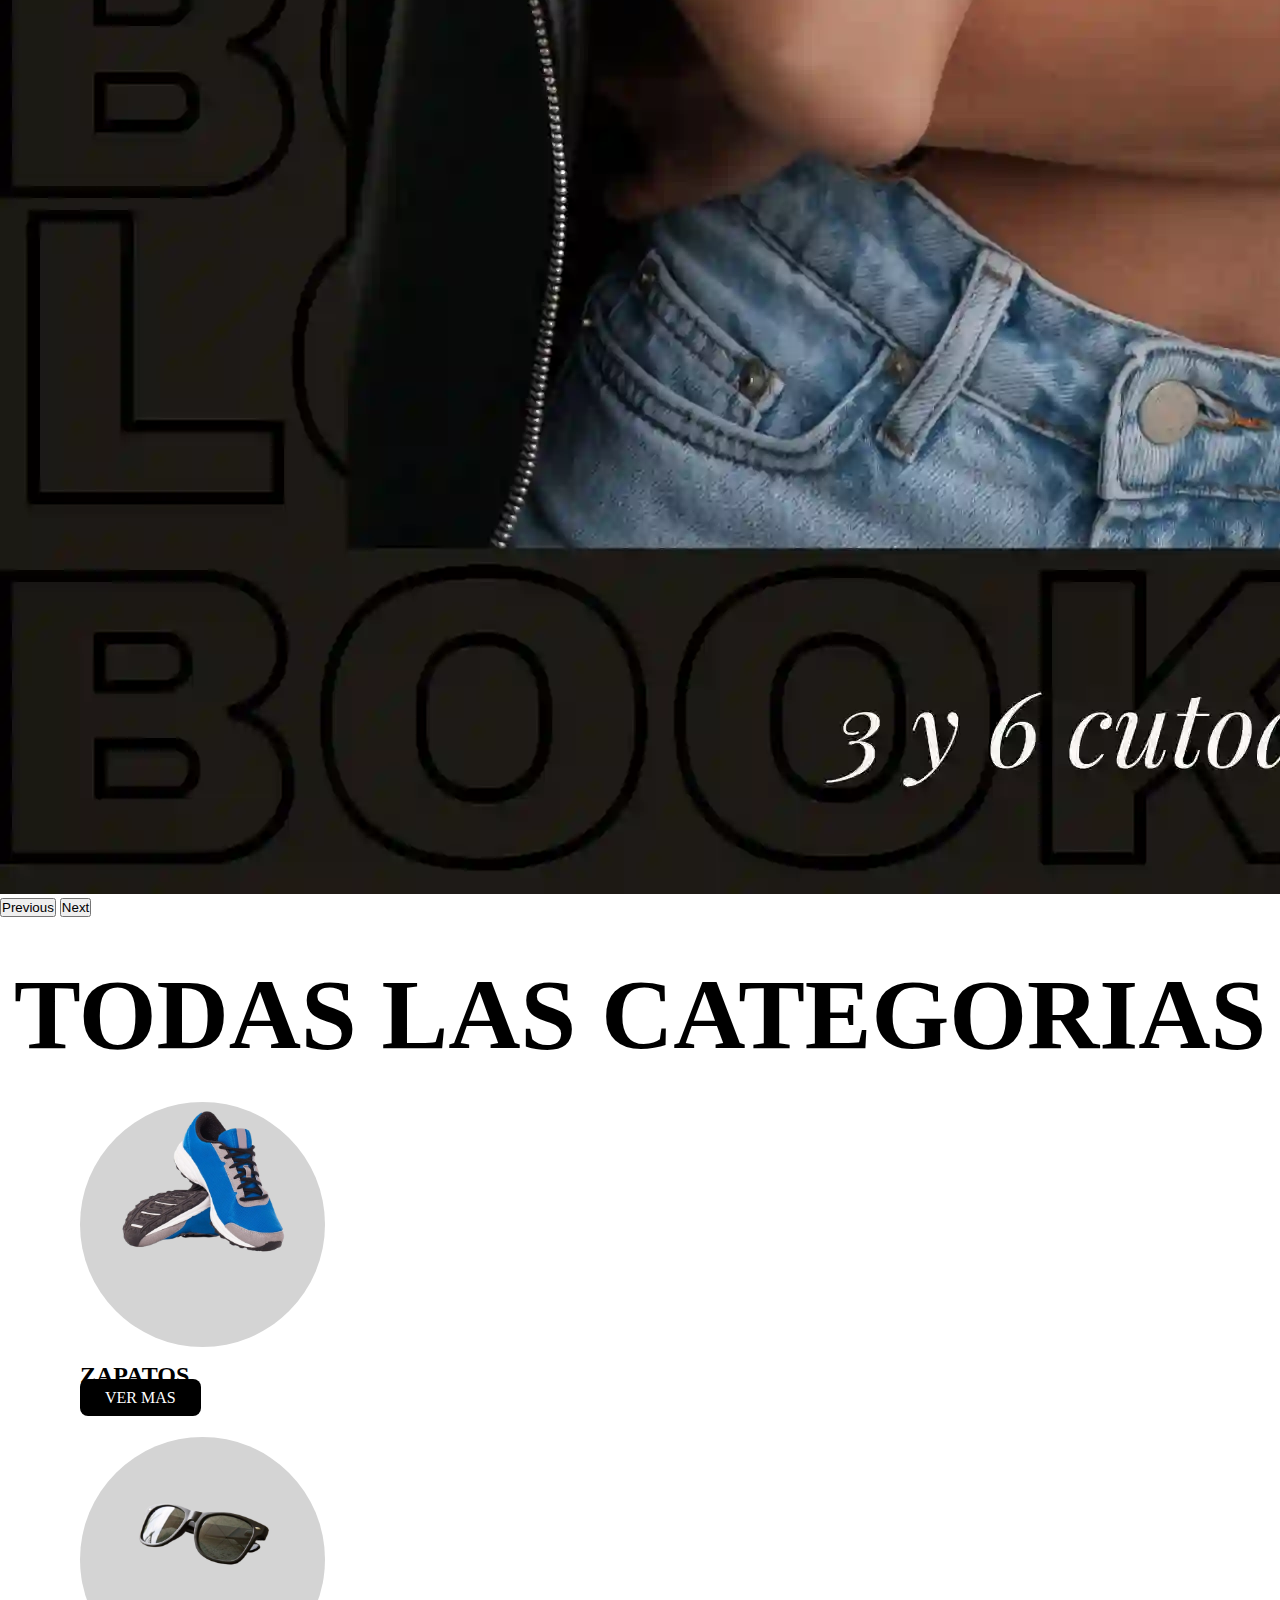
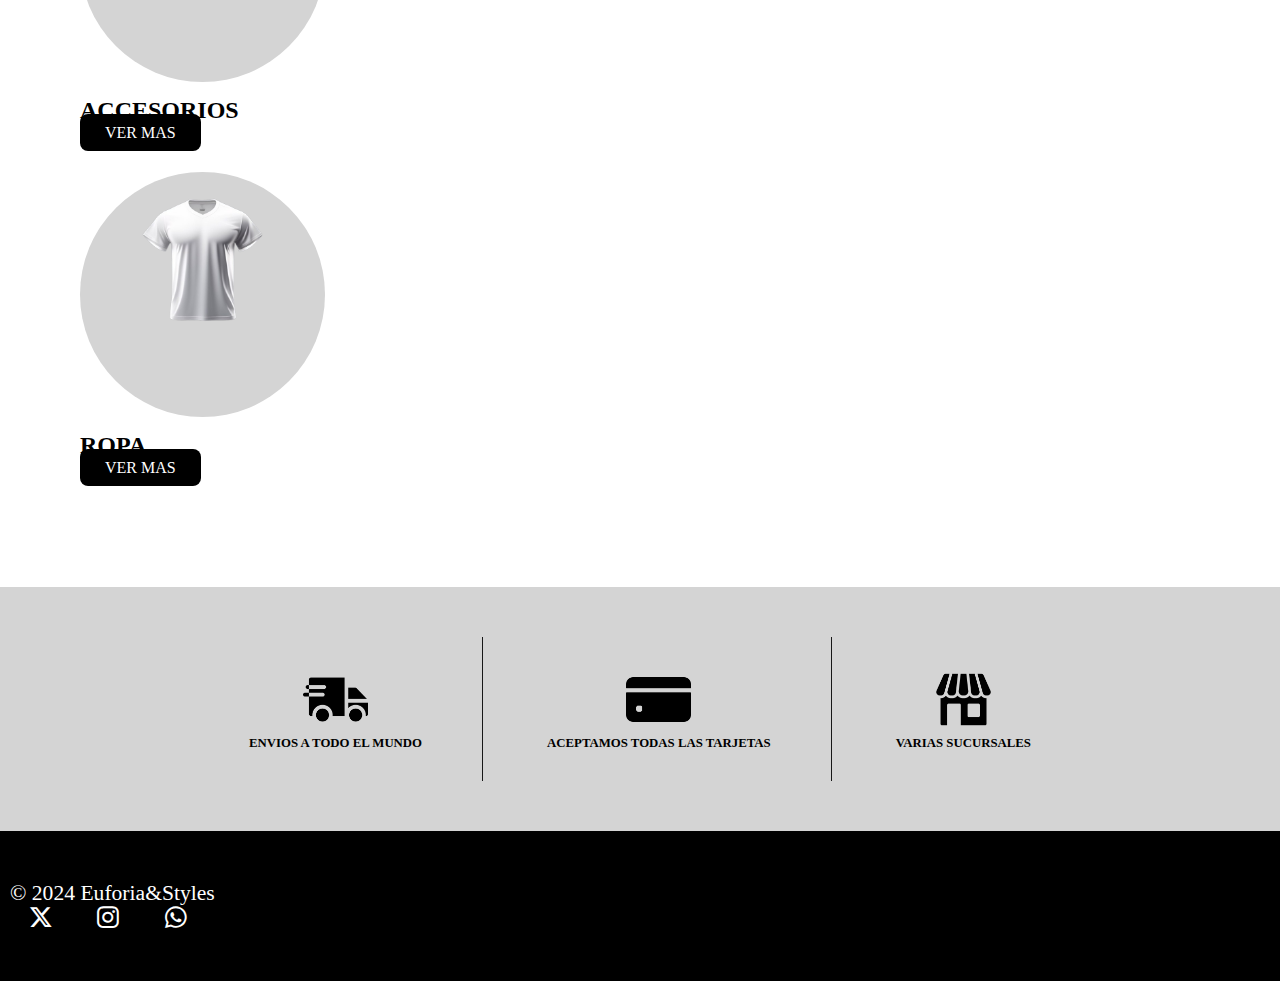
==== commit f01e05dc: "tercera pree entrega" ====
--- a/index.html
+++ b/index.html
@@ -3,6 +3,7 @@
   <head>
     <meta charset="UTF-8" />
     <meta name="viewport" content="width=device-width, initial-scale=1.0" />
+    <meta name="description" content="Descubre moda sin complicaciones en Euforia&Style. Explora las últimas tendencias para todos, desde lo casual hasta lo elegante. Tu estilo, tu elección. ¡Compra ahora en Euforia&Style">
     <title>Euforia&Styles</title>
     <!-------------- BOOSTRAP --------------->
     <link
@@ -11,10 +12,13 @@
       integrity="sha384-T3c6CoIi6uLrA9TneNEoa7RxnatzjcDSCmG1MXxSR1GAsXEV/Dwwykc2MPK8M2HN"
       crossorigin="anonymous"/>
     <!----------- CSS ------------->
-    <link rel="stylesheet" href="css/styles.css">
+    <link rel="stylesheet" href="css/style.css">
     <!----------- BOOSTRAP ICONOS --------------->
     <link rel="stylesheet" href="https://cdn.jsdelivr.net/npm/bootstrap-icons@1.11.2/font/bootstrap-icons.min.css">
+    <!-- FAVICON -->
+    <link rel="shortcut icon" href="imagenes/favicon.png" type="image/x-icon">
   </head>
+
   <body>
     
     <!------------------------ HEADER ---------------------------->
@@ -24,18 +28,18 @@
       <nav class="navbar navbar-expand-lg">
           <div class="container-fluid">
 
-            <a class="navbar-brand" href="#">
+            <a class="navbar-brand" href="index.html">
               <img class="logo logo-1" src="imagenes/logo.png" alt="Logo">
             </a>
 
-            <button class="navbar-toggler border-0" type="button" data-bs-toggle="collapse" data-bs-target="#navbarNav" aria-controls="navbarNav" aria-expanded="false" aria-label="Toggle navigation">
+            <button class="navbar-toggler border-0 menu" type="button" data-bs-toggle="collapse" data-bs-target="#navbarNav" aria-controls="navbarNav" aria-expanded="false" aria-label="Toggle navigation">
               <span class="navbar-toggler-icon"></span>
             </button>
 
             
             <div class="collapse navbar-collapse justify-content-between nav-contenido" id="navbarNav">
 
-              <a class="navbar-brand" href="#">
+              <a class="navbar-brand" href="index.html">
                 <img class="logo logo-2" src="imagenes/logo.png" alt="Logo">
               </a>
 
@@ -58,9 +62,8 @@
                   </ul>
 
                   <div class="caja-iconos">
-                      <input class="input-menu" type="text" name="" id="">
                       <a href="#" class="iconos-header">
-                          <i class="bi bi-search"></i>
+                        <i class="bi bi-search"></i>
                        </a>             
                       <a href="#" class="iconos-header">
                           <i class="bi bi-handbag"></i>
@@ -81,21 +84,21 @@
         data-bs-ride="carousel"
       >
         <div class="carousel-inner">
-          <div class="carousel-item active" data-bs-interval="4000">
+          <div class="carousel-item active carrousel" data-bs-interval="3500">
             <img
               src="imagenes/carrousel-1.webp"
               class="d-block w-100"
-              alt="..."
+              alt="carousel-promocion-1"
             />
           </div>
-          <div class="carousel-item  data-bs-interval="4000">
-            <img src="imagenes/carrousel-2.webp" class="d-block w-100" alt="..." />
-          </div>
-          <div class="carousel-item  data-bs-interval="4000">
+          <div class="carousel-item carrousel data-bs-interval="3500">
+            <img src="imagenes/carrousel-2.webp" class="d-block w-100" alt="carousel-promocion-2" />
+          </div>
+          <div class="carousel-item carrousel data-bs-interval="3500">
             <img
               src="imagenes/carrousel-3.webp"
               class="d-block w-100"
-              alt="..."
+              alt="carousel-promocion-3"
             />
           </div>
         </div>
@@ -121,7 +124,7 @@
 
       <!----------------------- CAJA-CIRCULOS ---------------------------->
 
-      <h2 class="titulos titulo-home">TODAS LAS CATEGORIAS</h2>
+      <h1 class="titulos titulo-home">TODAS LAS CATEGORIAS</h1>
 
       <section class="container-fluid caja-circulos">
         
@@ -133,7 +136,7 @@
               <img src="imagenes/zapatillas-circulo-home.png" alt="Zapatillas">
             </div>
             <h2 class="fw-norm">ZAPATOS</h2>
-            <a class="btn-circulos" href="#">
+            <a class="btn-circulos" href="html/productos.html">
               VER MAS
             </a>
           </div>
@@ -144,7 +147,7 @@
               <img src="imagenes/lentes-circulo-home.png" alt="Lentes">
             </div>
             <h2 class="fw-norm">ACCESORIOS</h2>
-            <a class="btn-circulos" href="#">
+            <a class="btn-circulos" href="html/productos.html">
               VER MAS
             </a>
           </div>
@@ -155,7 +158,7 @@
               <img src="imagenes/camisa-circulo-home.png" alt="Camisa">
             </div>
             <h2 class="fw-norm">ROPA</h2>
-            <a class="btn-circulos" href="#">
+            <a class="btn-circulos" href="html/productos.html">
               VER MAS
             </a>
           </div>
@@ -199,30 +202,31 @@
 
     </main>
     
+    
+    <!------------------------ FOOTER ---------------------------->
+    
+    
+    <footer class="d-flex justify-content-center flex-column align-items-center">
+      
+      <div>
+        <span>© 2024 Euforia&Styles</span>
+      </div>
+      
+      <div class="justify-content-center d-flex">
+        <ul class="nav">
+          <li><a target="_blank" href="https://twitter.com/"><i class="bi bi-twitter-x icono-footer"></i></a></li>
+          <li><a target="_blank" href="https://www.instagram.com/"><i class="bi bi-instagram icono-footer"></i></a></li>
+          <li><a target="_blank" href="https://web.whatsapp.com/"><i class="bi bi-whatsapp icono-footer"></i></a></li>
+        </ul>
+      </div>
+    </footer>
+    
     <!--------- BOOSTRAP SCRIPT ------------>
     <script
       src="https://cdn.jsdelivr.net/npm/bootstrap@5.3.2/dist/js/bootstrap.bundle.min.js"
       integrity="sha384-C6RzsynM9kWDrMNeT87bh95OGNyZPhcTNXj1NW7RuBCsyN/o0jlpcV8Qyq46cDfL"
       crossorigin="anonymous"
     ></script>
-    
-    <!------------------------ FOOTER ---------------------------->
-
-
-    <footer class="d-flex justify-content-center flex-column align-items-center">
-      
-      <div>
-        <span>© 2024 Euforia&Styles</span>
-      </div>
-      
-      <div class="justify-content-center d-flex">
-        <ul class="nav">
-          <li><i class="bi bi-twitter-x icono-footer"></i></li>
-          <li><i class="bi bi-instagram icono-footer"></i></li>
-          <li><i class="bi bi-whatsapp icono-footer"></i></li>
-        </ul>
-      </div>
-    </footer>
 
   </body>
 </html>
--- a/css/style.css
+++ b/css/style.css
@@ -0,0 +1,449 @@
+* {
+  margin: 0;
+  padding: 0;
+}
+
+.titulos {
+  text-align: center;
+  font-size: 100px;
+  padding: 50px;
+}
+
+header {
+  box-shadow: 0px 2px 4px rgba(0, 0, 0, 0.3);
+}
+
+.logo {
+  width: 4.24rem;
+  height: 4.24rem;
+}
+
+.logo-2, .input-menu {
+  display: none;
+}
+
+.iconos-header {
+  font-size: 1.5625rem;
+  padding: 0 5px;
+  color: black;
+}
+
+.nav-ul a {
+  text-decoration: none;
+  color: black;
+  transition: all 0.2s;
+}
+.nav-ul a:hover {
+  font-weight: 600;
+  scale: 1.1;
+}
+
+li {
+  list-style-type: none;
+  display: inline-block;
+  padding: 0px 20px;
+}
+
+.carrousel {
+  transition: all 1s;
+}
+
+.titulo-home {
+  padding: 0;
+  margin-top: 40px;
+}
+
+.circulos-home {
+  width: 245px;
+  height: 245px;
+  background-color: rgb(212, 212, 212);
+  border-radius: 50%;
+  margin: 15px 0px;
+}
+
+.caja-circulos {
+  padding: 0px 80px 80px 80px;
+}
+
+.contenedor-circulos-home {
+  margin: 30px 0px;
+}
+
+.circulos-home img {
+  width: 100%;
+  height: 170px;
+  object-fit: contain;
+  transition: all 0.4s;
+}
+.circulos-home img:hover {
+  scale: 1.1;
+}
+
+.btn-circulos {
+  border: none;
+  background-color: black;
+  color: white;
+  padding: 10px;
+  font-weight: 500;
+  border-radius: 8px;
+  text-decoration: none;
+  transition: all 0.3s;
+  padding: 10px 25px;
+}
+.btn-circulos:hover {
+  scale: 1.1;
+  background-color: rgb(43, 43, 43);
+}
+
+.banner-info {
+  background-color: rgb(212, 212, 212);
+  text-align: center;
+  padding: 50px;
+}
+.banner-info h3 {
+  font-size: 0.8rem;
+  font-weight: bold;
+}
+
+.contenedor-banner {
+  padding: 30px 60px;
+  border-right: 1px solid rgb(23, 23, 23);
+  display: inline-block;
+}
+
+.iconos-banner-info {
+  width: 65px;
+  height: 65px;
+}
+
+.borde-final {
+  border-right: none;
+}
+
+.contenedor-casa-central {
+  text-align: center;
+  background-color: rgb(212, 212, 212);
+  padding: 30px;
+}
+
+.card-sucursal {
+  margin: 40px;
+  border: none;
+  border-radius: 10px;
+  transition: all 0.2s;
+}
+.card-sucursal:hover {
+  scale: 1.05;
+  box-shadow: 8px 8px 10px rgba(0, 0, 0, 0.4);
+}
+
+.card-sucursal img {
+  height: 100%;
+  object-fit: cover;
+  border-radius: 10px 10px 0px 0px;
+}
+
+.card-cuerpo-sucursal {
+  background-color: black;
+  color: white;
+  border-radius: 0px 0px 8px 8px;
+}
+
+.card-cuerpo-sucursal h3 {
+  display: inline-block;
+  font-size: 0.95rem;
+}
+
+.tipos-de-productos {
+  display: flex;
+  justify-content: center;
+  align-items: center;
+  padding: 40px;
+}
+
+.circulo {
+  padding: 20px;
+  border: black 1px solid;
+  border-radius: 50%;
+  margin: 0px 30px;
+  cursor: pointer;
+  transition: all 0.2s;
+}
+.circulo:hover {
+  scale: 1.1;
+}
+
+.sub-circulos {
+  padding: 10px;
+  font-weight: 600;
+  text-align: center;
+}
+
+.iconos-productos {
+  width: 50px;
+  height: 40px;
+}
+
+.lista-categoria ul {
+  display: flex;
+  flex-direction: column;
+  background-color: rgba(241, 242, 244, 0.8588235294);
+  margin: 0;
+  padding: 0;
+  cursor: pointer;
+}
+.lista-categoria ul li {
+  display: flex;
+  justify-content: center;
+  font-size: 1.25rem;
+  padding: 6px;
+  transition: all 0.3s;
+}
+.lista-categoria ul li:hover {
+  background-color: rgb(212, 212, 212);
+}
+.lista-categoria h2 {
+  text-align: center;
+  background-color: rgb(212, 212, 212);
+  margin: 0;
+}
+
+.contenedor-productos {
+  display: grid;
+  grid-template-columns: repeat(1, 20% 1fr);
+}
+
+.img-productos {
+  width: 100%;
+  height: 100%;
+  object-fit: cover;
+}
+
+.card-productos {
+  margin-bottom: 30px;
+  border: none;
+}
+
+.card-titulo {
+  font-size: 1.25rem;
+}
+
+.card-body-productos {
+  text-align: center;
+  background-color: rgb(212, 212, 212);
+  padding: 25px;
+}
+
+.btn-carrito {
+  border: none;
+  background-color: black;
+  color: white;
+  padding: 10px;
+  font-weight: 500;
+  border-radius: 8px;
+  text-decoration: none;
+  transition: all 0.3s;
+}
+.btn-carrito:hover {
+  background-color: rgb(43, 43, 43);
+}
+
+.subtitulos {
+  text-align: center;
+  font-size: 1.875rem;
+  padding: 30px 0px;
+}
+
+.contenedor-nosotros p {
+  text-align: center;
+  padding: 70px;
+  margin: 0px 0px;
+  background-color: rgba(241, 242, 244, 0.8588235294);
+}
+
+.marcas {
+  background-color: rgb(212, 212, 212);
+  display: flex;
+  justify-content: center;
+  align-items: center;
+  padding: 55px 35px;
+}
+
+.logo-marcas {
+  width: 75%;
+  height: 75%;
+  filter: grayscale(100%);
+  transition: all 0.3s;
+}
+
+.logo-marcas:hover {
+  scale: 1.1;
+  filter: none;
+}
+
+.banner-contacto {
+  background-color: rgb(212, 212, 212);
+  padding: 30px;
+  text-align: center;
+}
+
+.contacto {
+  padding: 80px;
+  background-image: url(../imagenes/fondo-form.webp);
+  background-size: cover;
+}
+
+form {
+  background-color: rgb(212, 212, 212);
+  padding: 40px;
+  border-radius: 20px;
+  width: 50%;
+}
+
+.mensaje {
+  display: flex;
+  flex-direction: column;
+}
+
+.btn-contacto {
+  border: none;
+  background-color: black;
+  color: white;
+  padding: 10px;
+  font-weight: 500;
+  border-radius: 8px;
+  text-decoration: none;
+  transition: all 0.3s;
+  float: right;
+}
+.btn-contacto:hover {
+  background-color: rgb(43, 43, 43);
+}
+
+footer {
+  color: white;
+  background-color: black;
+  padding: 50px 10px;
+  font-size: 1.35rem;
+}
+
+.icono-footer {
+  cursor: pointer;
+  transition: all 0.2s;
+  color: white;
+}
+.icono-footer:hover {
+  color: gray;
+}
+
+@media (max-width: 576px) {
+  .logo-2 {
+    display: none;
+  }
+  .titulos {
+    font-size: 2.1rem;
+  }
+  header ul {
+    text-align: center;
+    font-size: 2rem;
+  }
+  .caja-iconos {
+    display: flex;
+    justify-content: center;
+  }
+  .iconos-header {
+    padding: 0px 10px;
+  }
+  .nav-contenido {
+    height: 100vh;
+    transition: all 0.3s;
+  }
+  .contenedor-circulos {
+    display: flex;
+    flex-direction: column;
+    justify-content: center;
+    align-items: center;
+  }
+  .contenedor-banner {
+    border-right: none;
+    padding: 45px 60px;
+  }
+  iframe {
+    width: 100%;
+  }
+  .iconos-productos {
+    width: 33px;
+    height: 29px;
+  }
+  .circulo {
+    margin: 0px 20px;
+  }
+  .lista-categoria {
+    margin-bottom: 25px;
+  }
+  .contenedor-productos {
+    grid: none;
+  }
+  .subtitulos {
+    font-size: 1.2rem;
+  }
+  .contacto {
+    background: none;
+    padding: 30px 16px;
+  }
+  form {
+    width: 100%;
+  }
+}
+@media (min-width: 577px) and (max-width: 992px) {
+  .logo-2 {
+    display: none;
+  }
+  header ul {
+    text-align: center;
+    font-size: 2.5rem;
+  }
+  .caja-iconos {
+    display: flex;
+    justify-content: center;
+  }
+  .iconos-header {
+    padding: 0px 10px;
+  }
+  .nav-contenido {
+    height: 100vh;
+  }
+  .titulos {
+    font-size: 2.8rem;
+  }
+  .contenedor-banner {
+    border: none;
+    display: flex;
+    justify-content: center;
+    align-items: center;
+    flex-direction: column;
+    border-right: none;
+    padding: 45px 60px;
+  }
+  iframe {
+    width: 85%;
+  }
+  .lista-categoria {
+    display: none;
+  }
+  .contenedor-productos {
+    grid: none;
+  }
+  .subtitulos {
+    font-size: 1.55rem;
+  }
+  .contacto {
+    background: none;
+    padding: 50px 40px;
+  }
+  form {
+    width: 100%;
+  }
+}
+
+/*# sourceMappingURL=style.css.map */
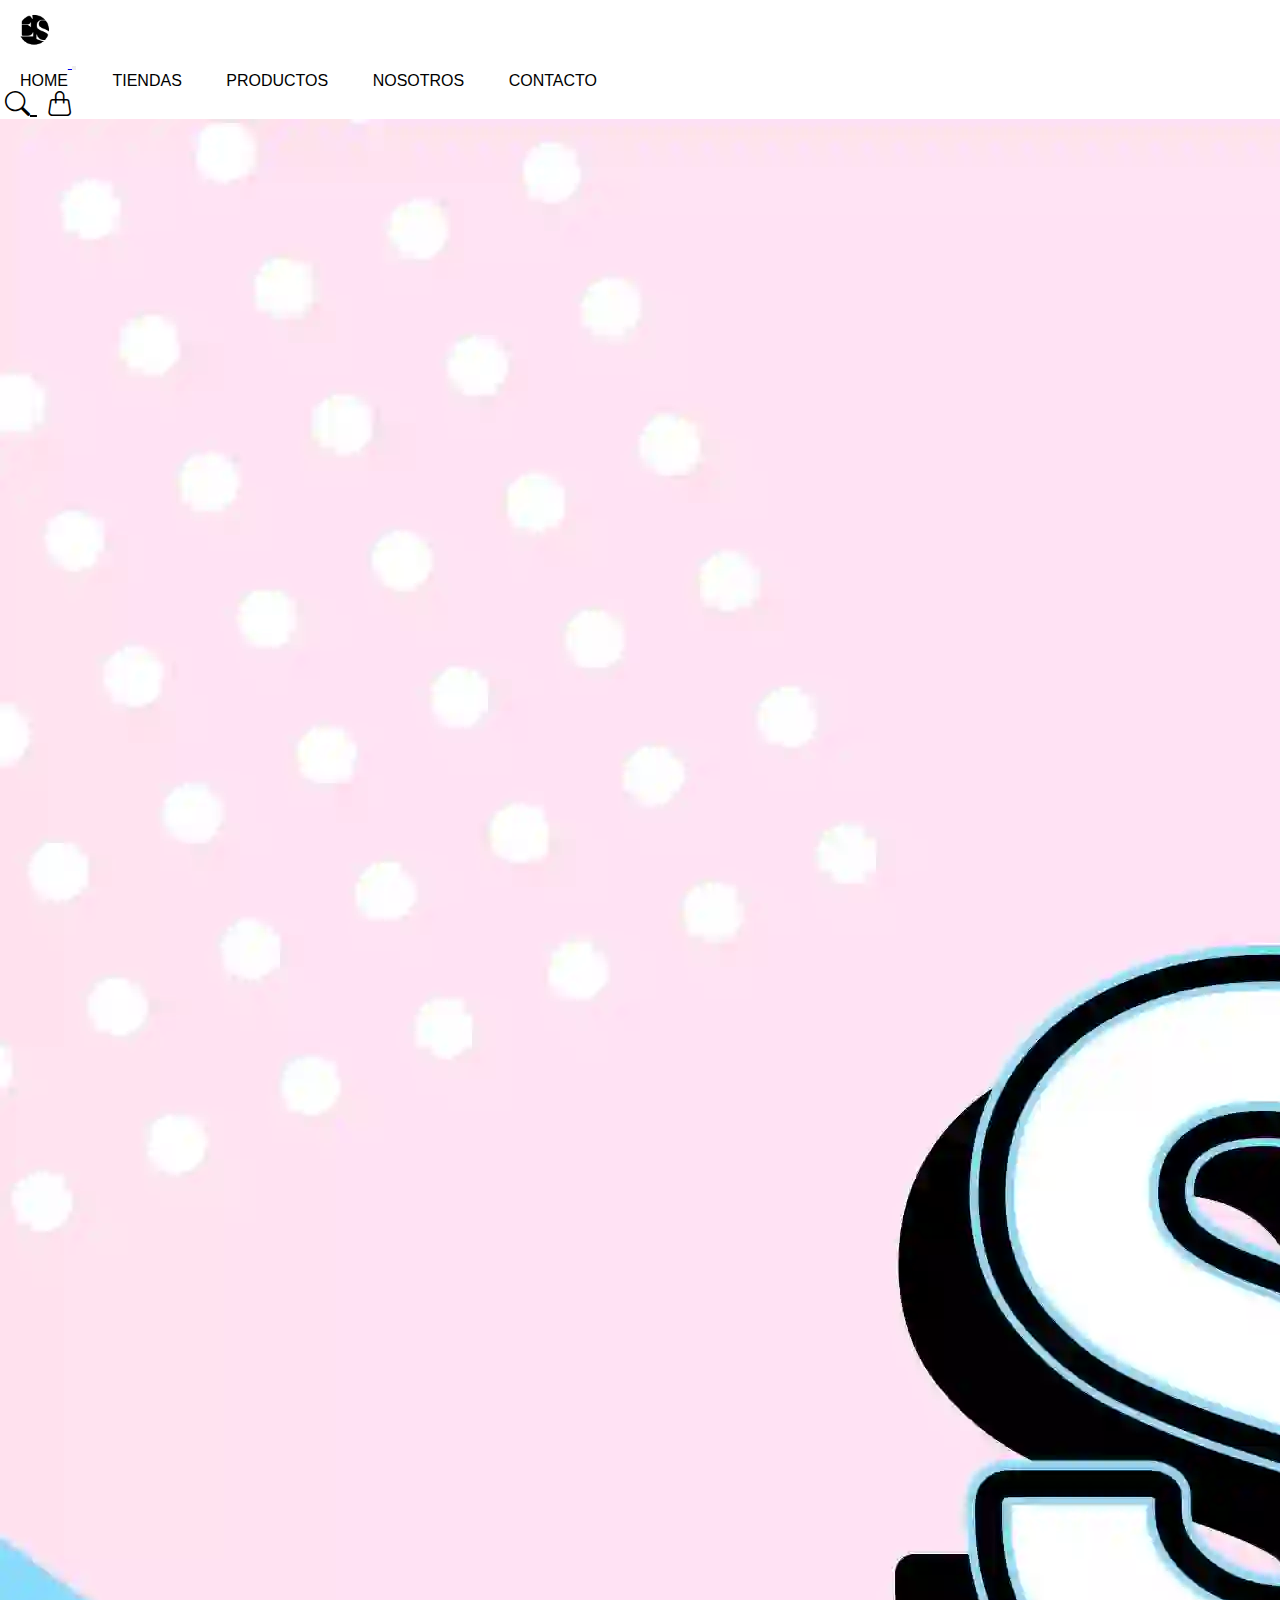
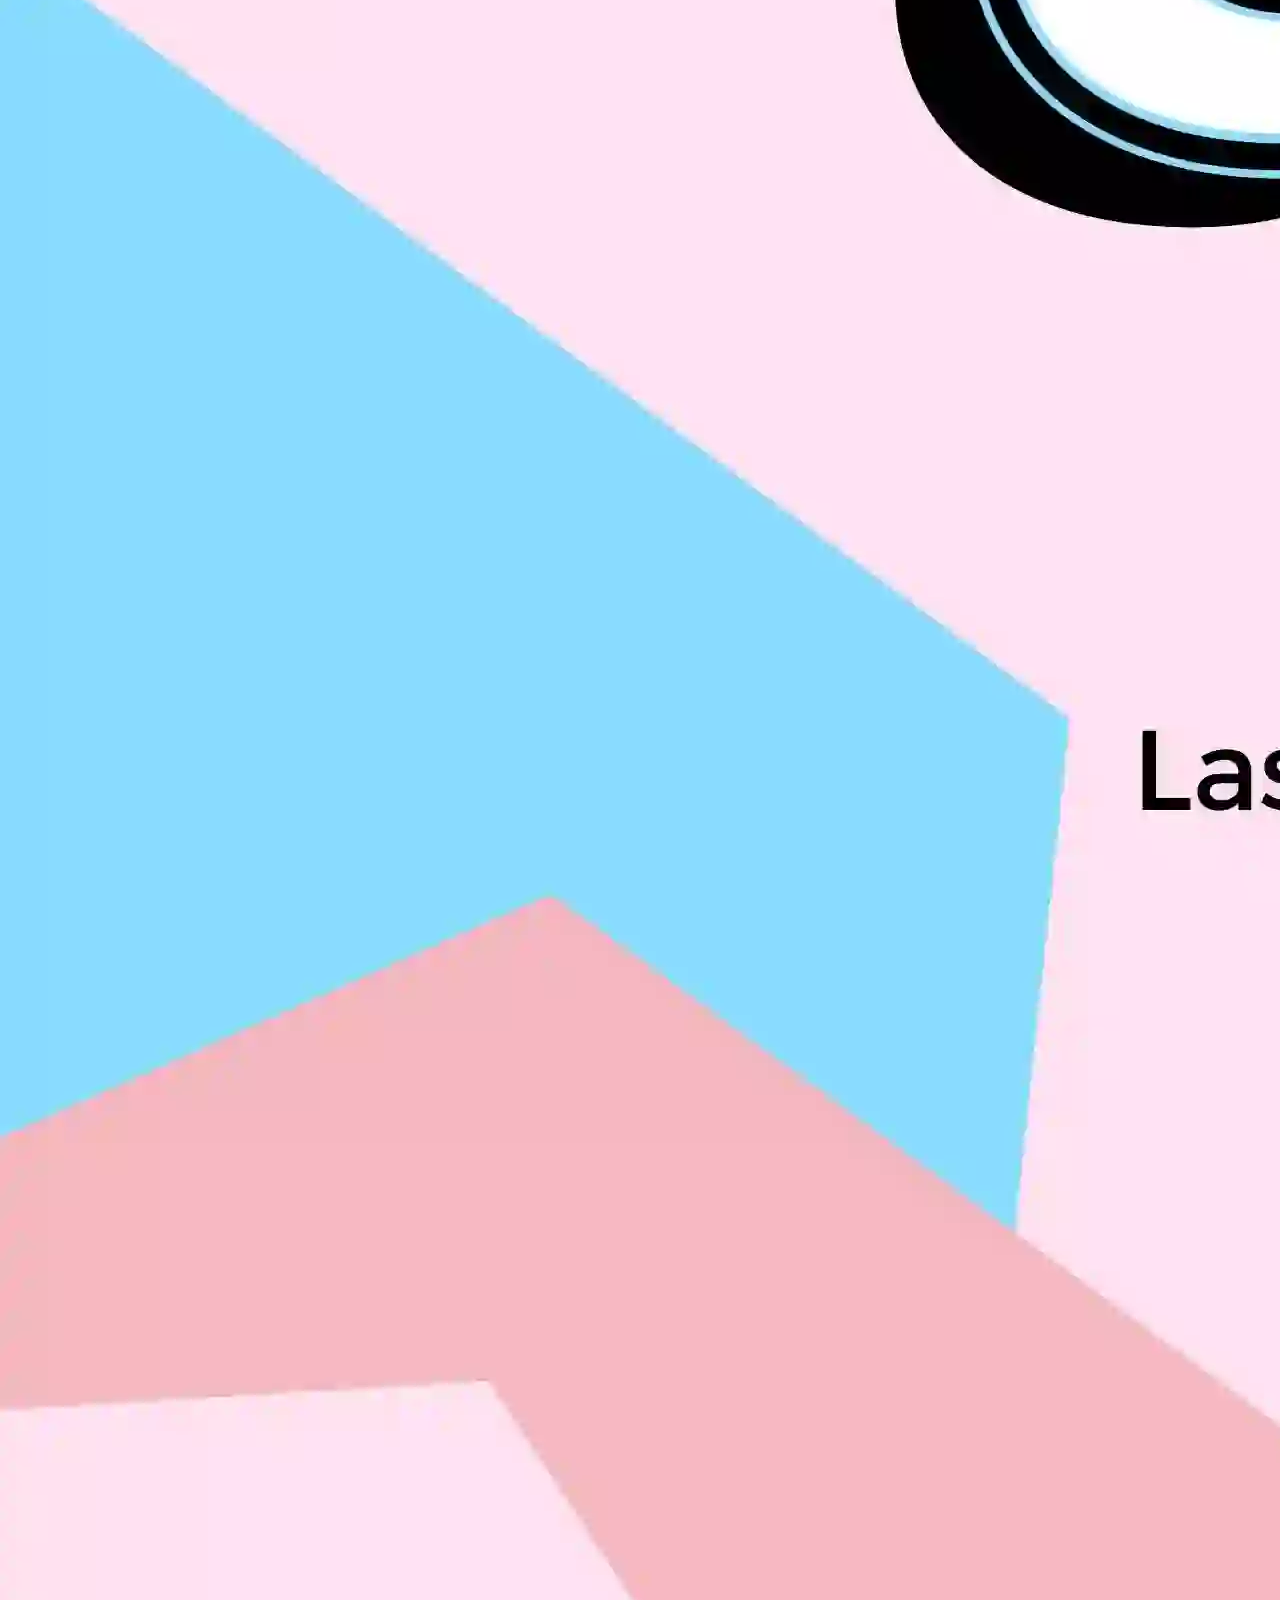
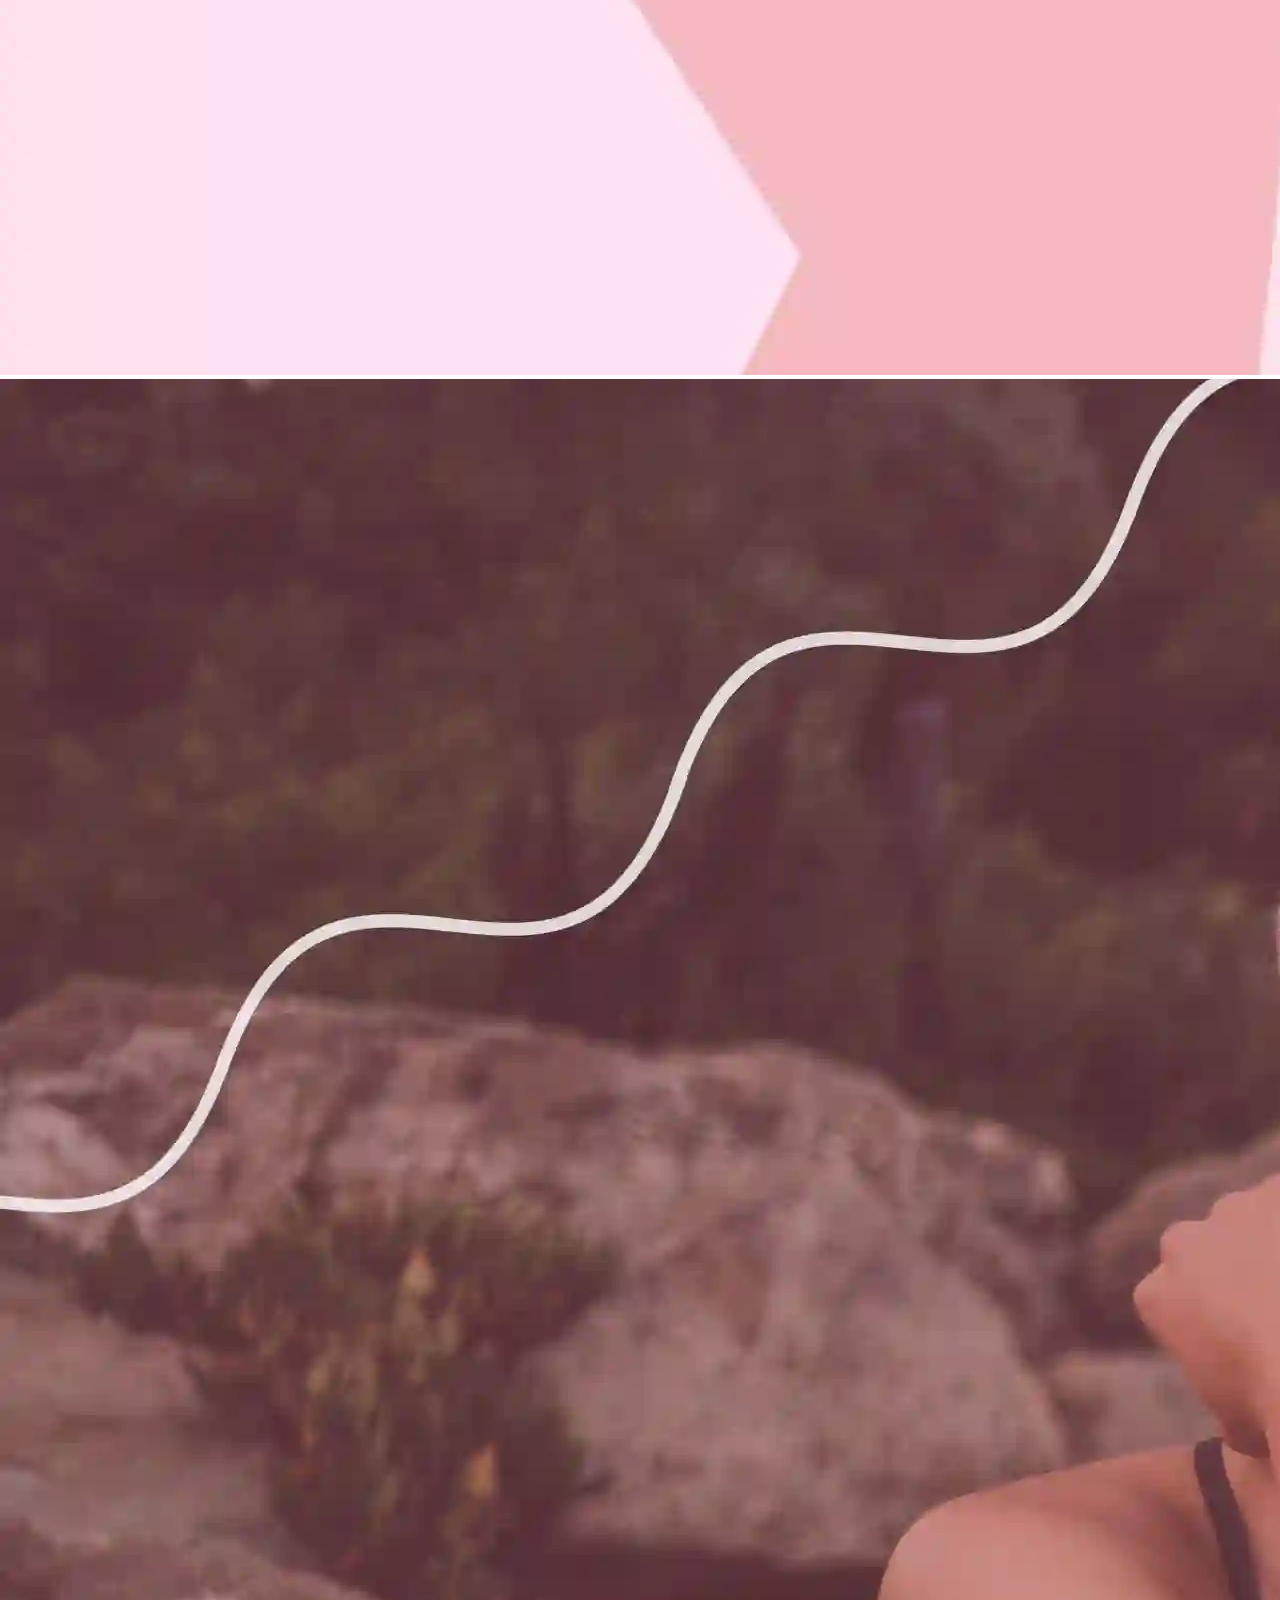
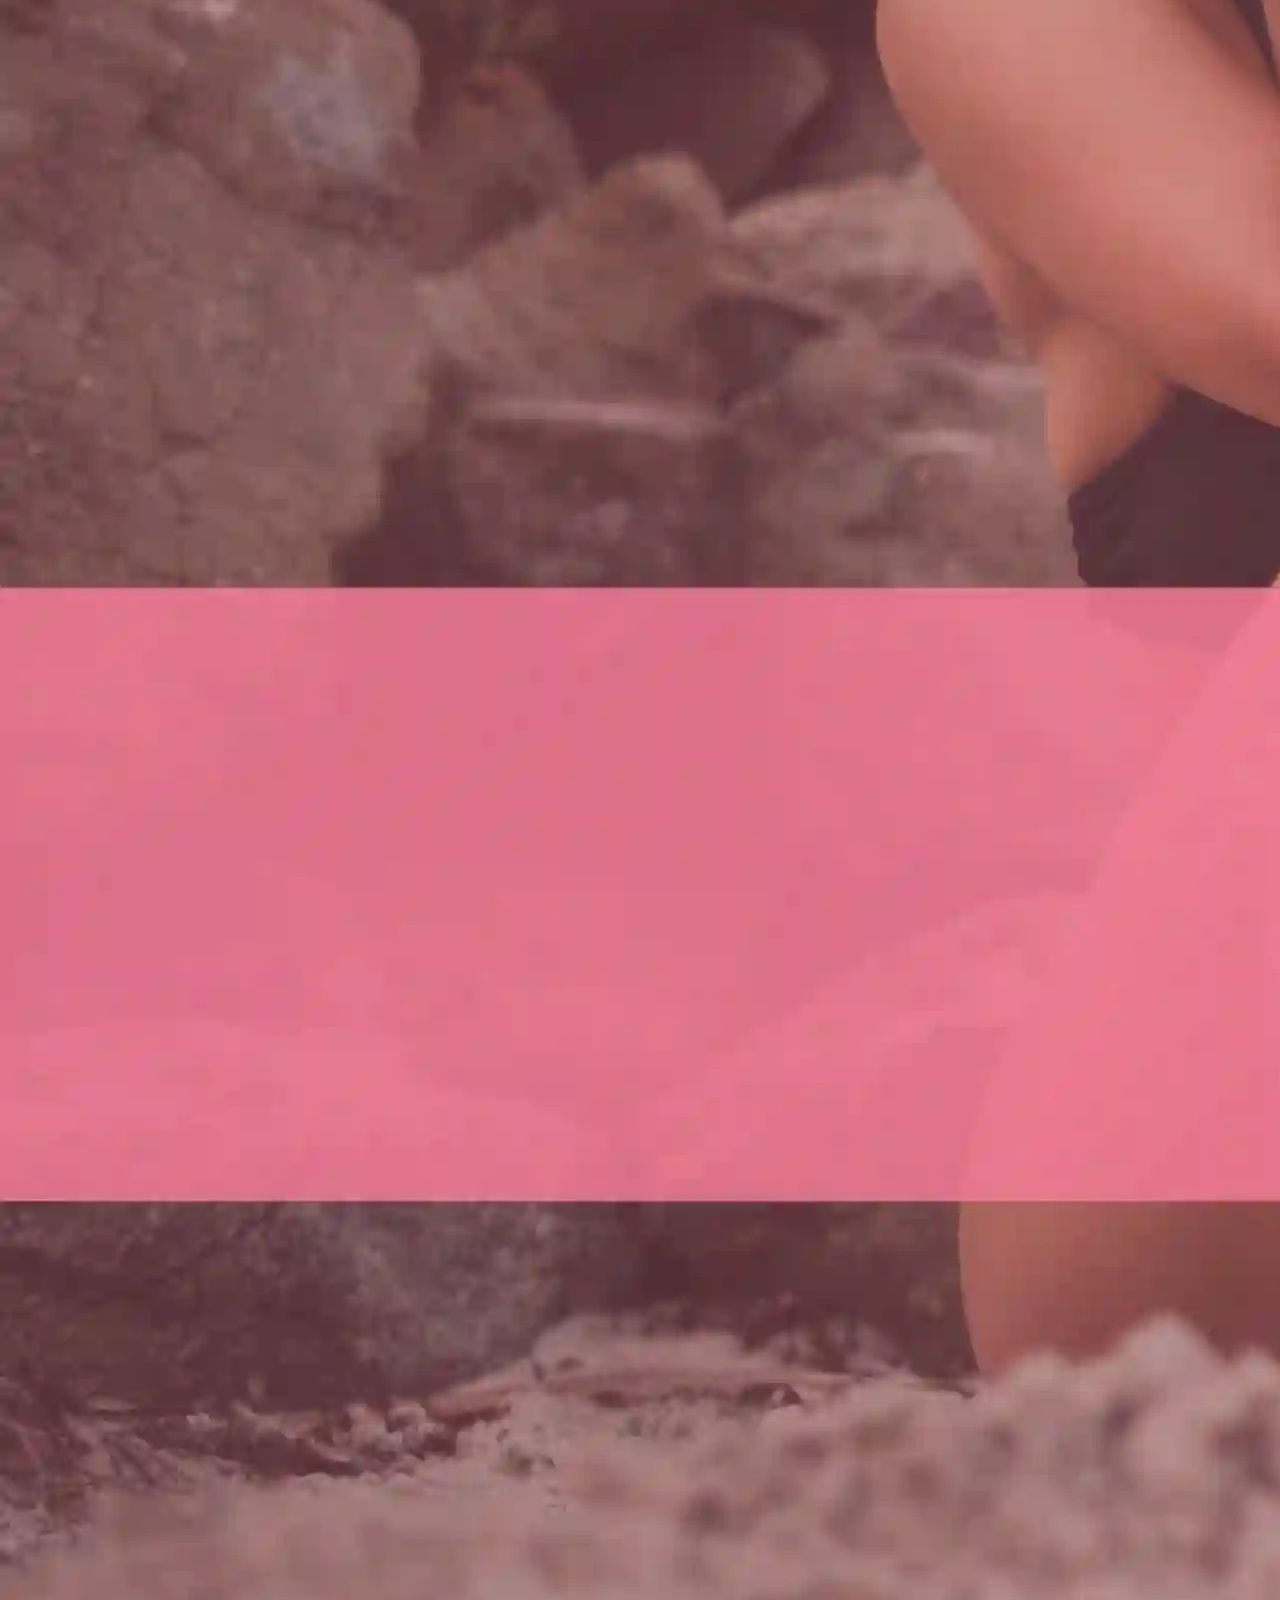
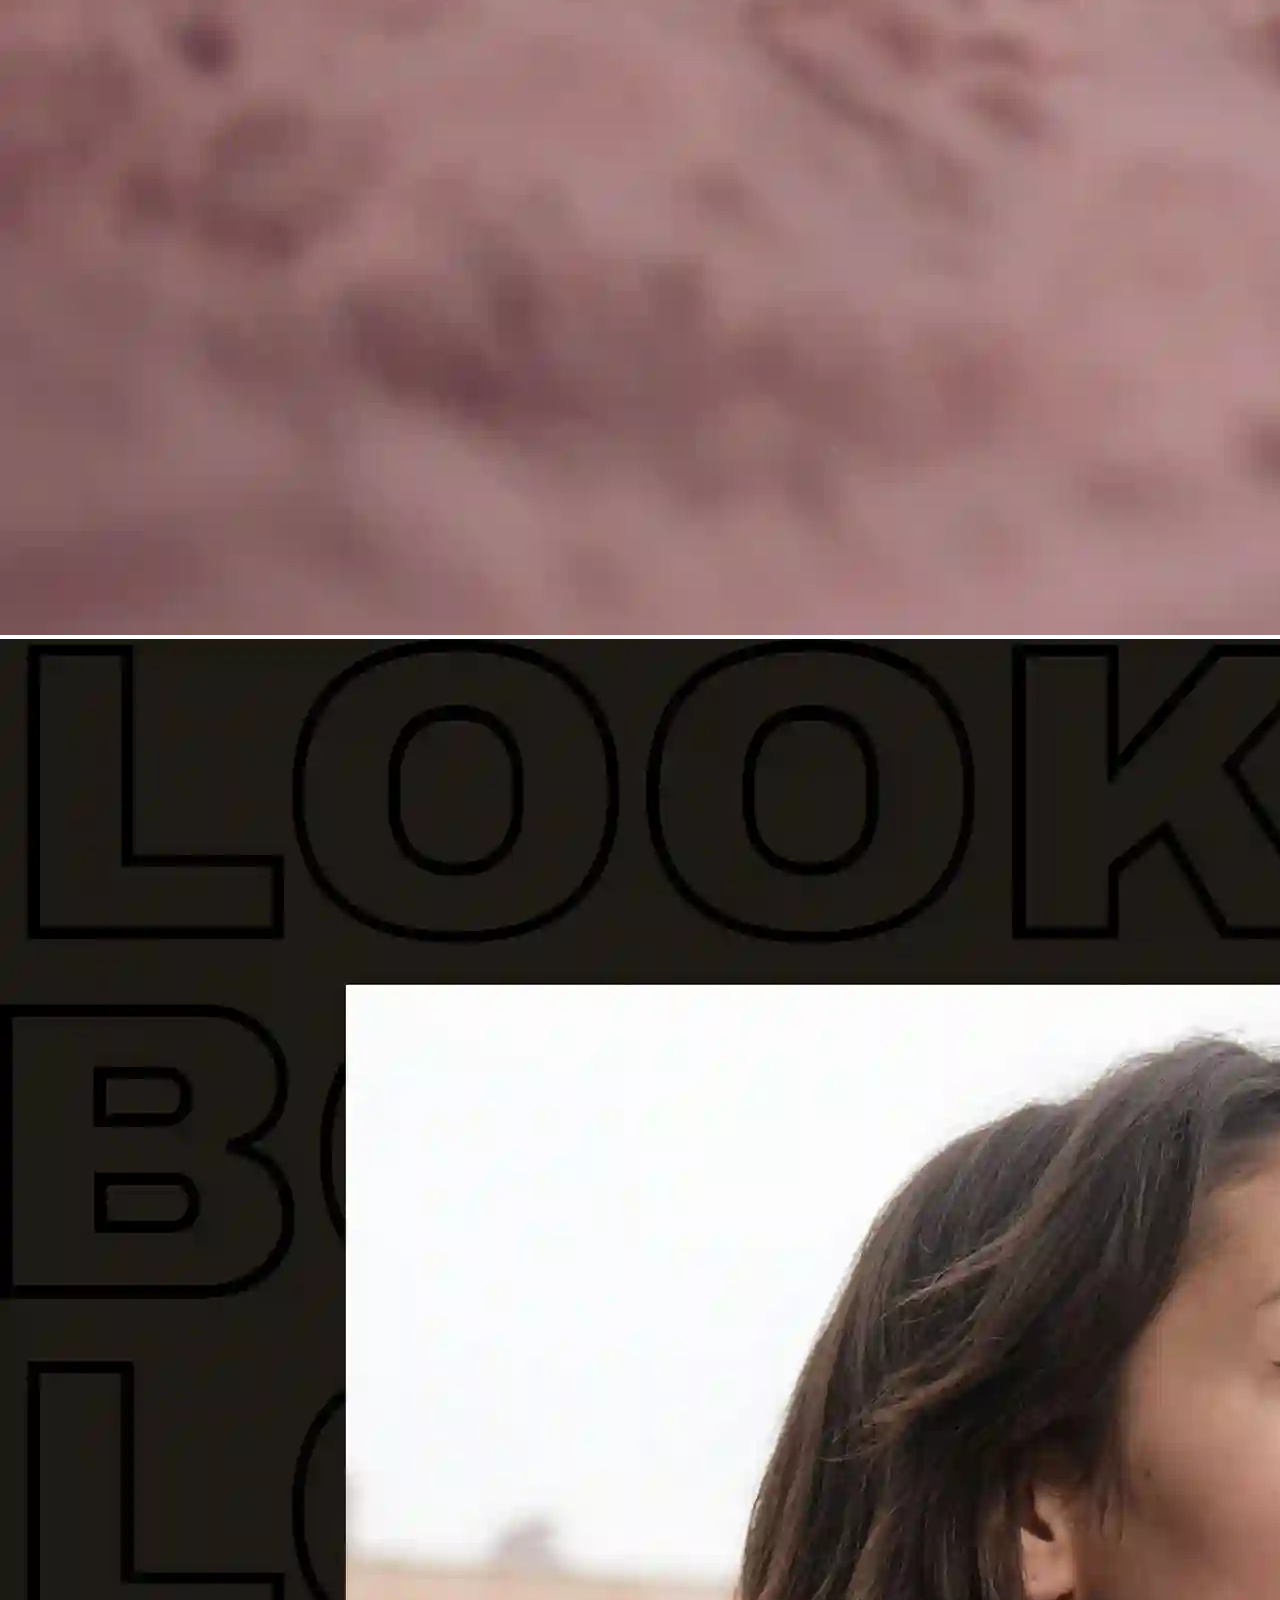
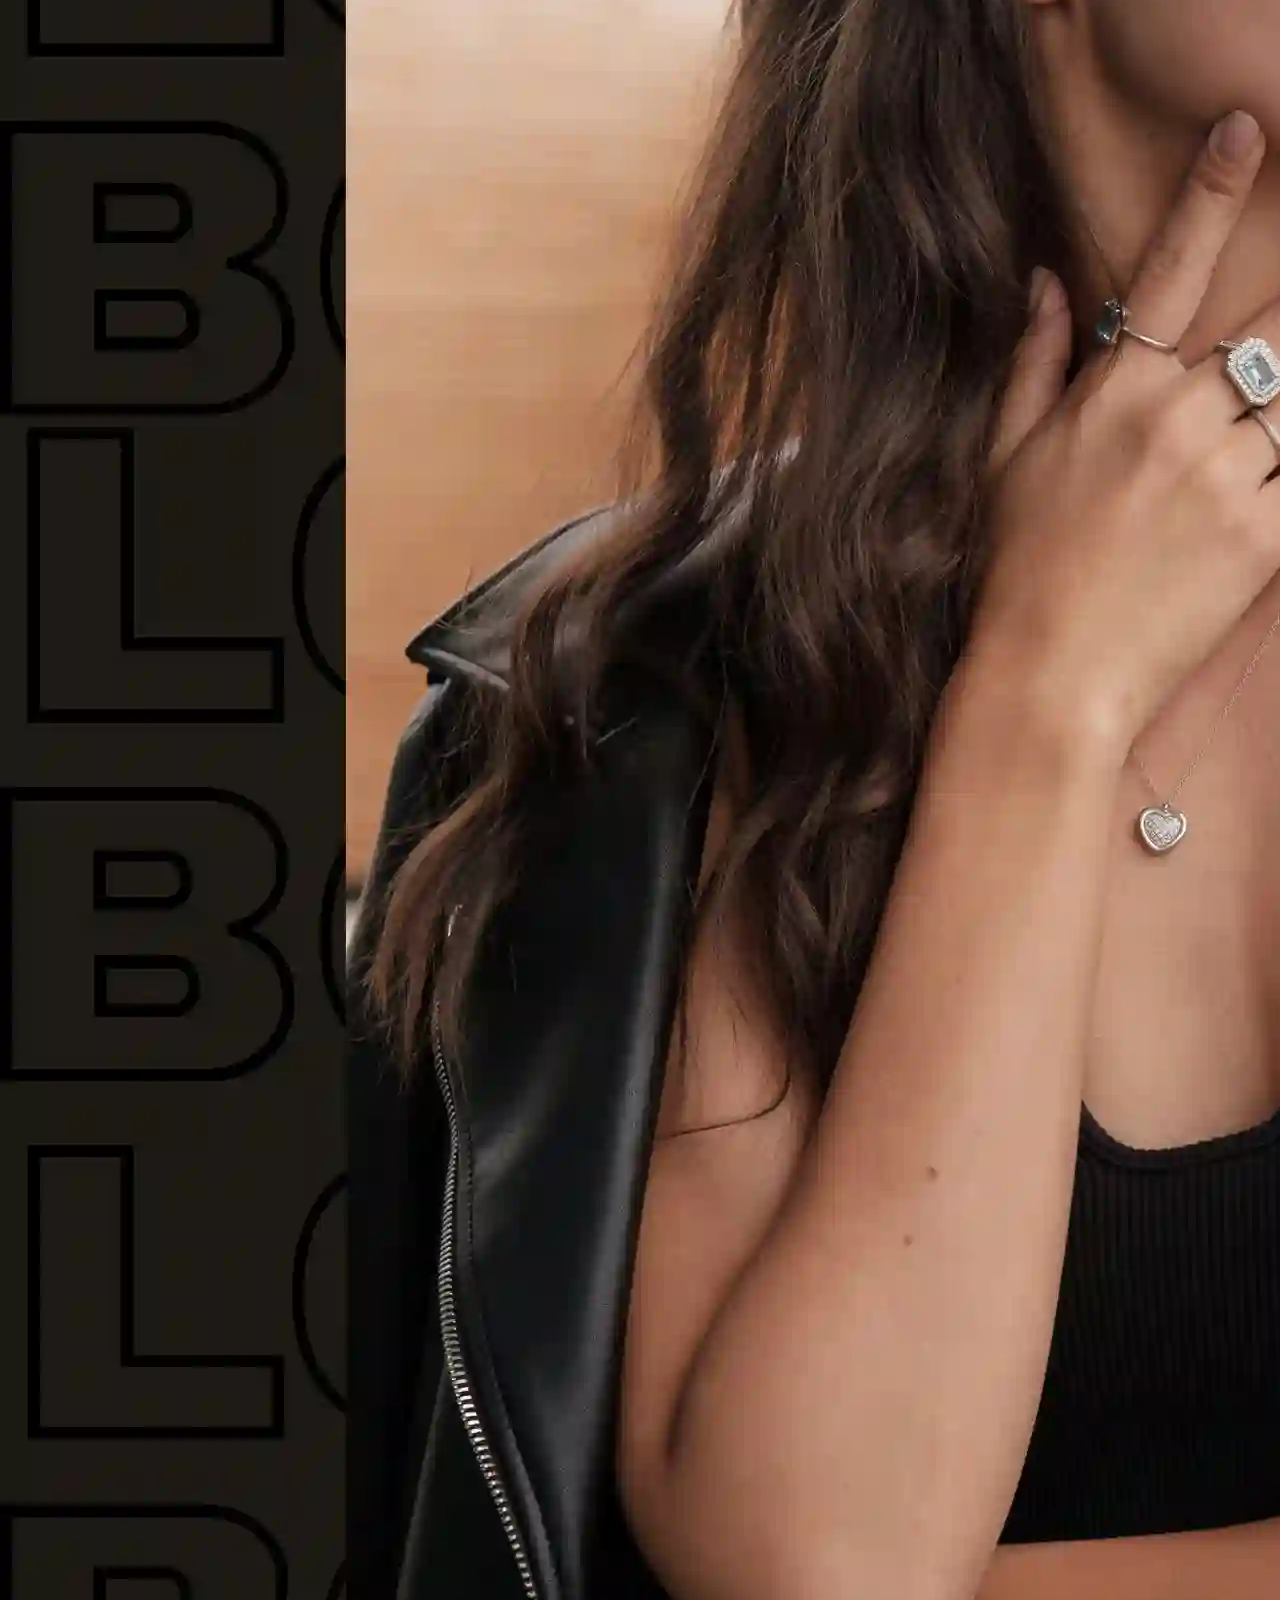
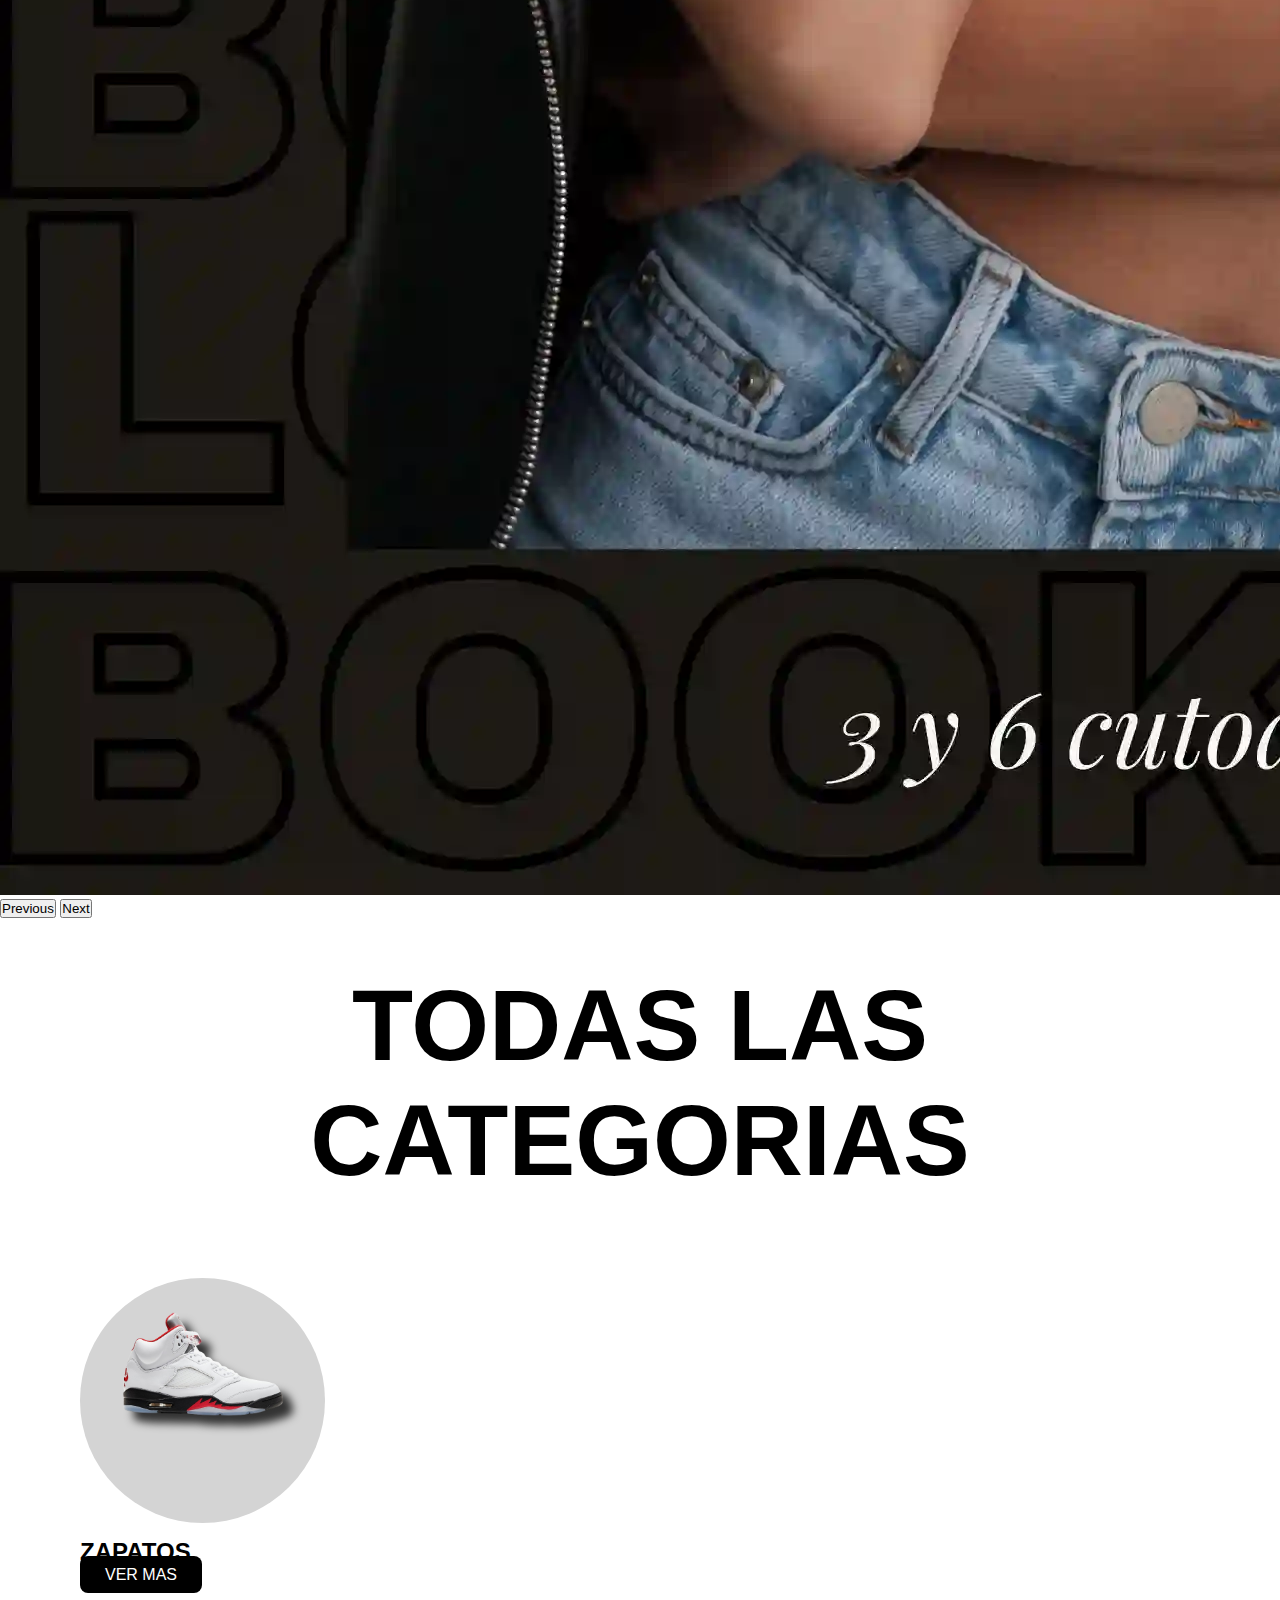
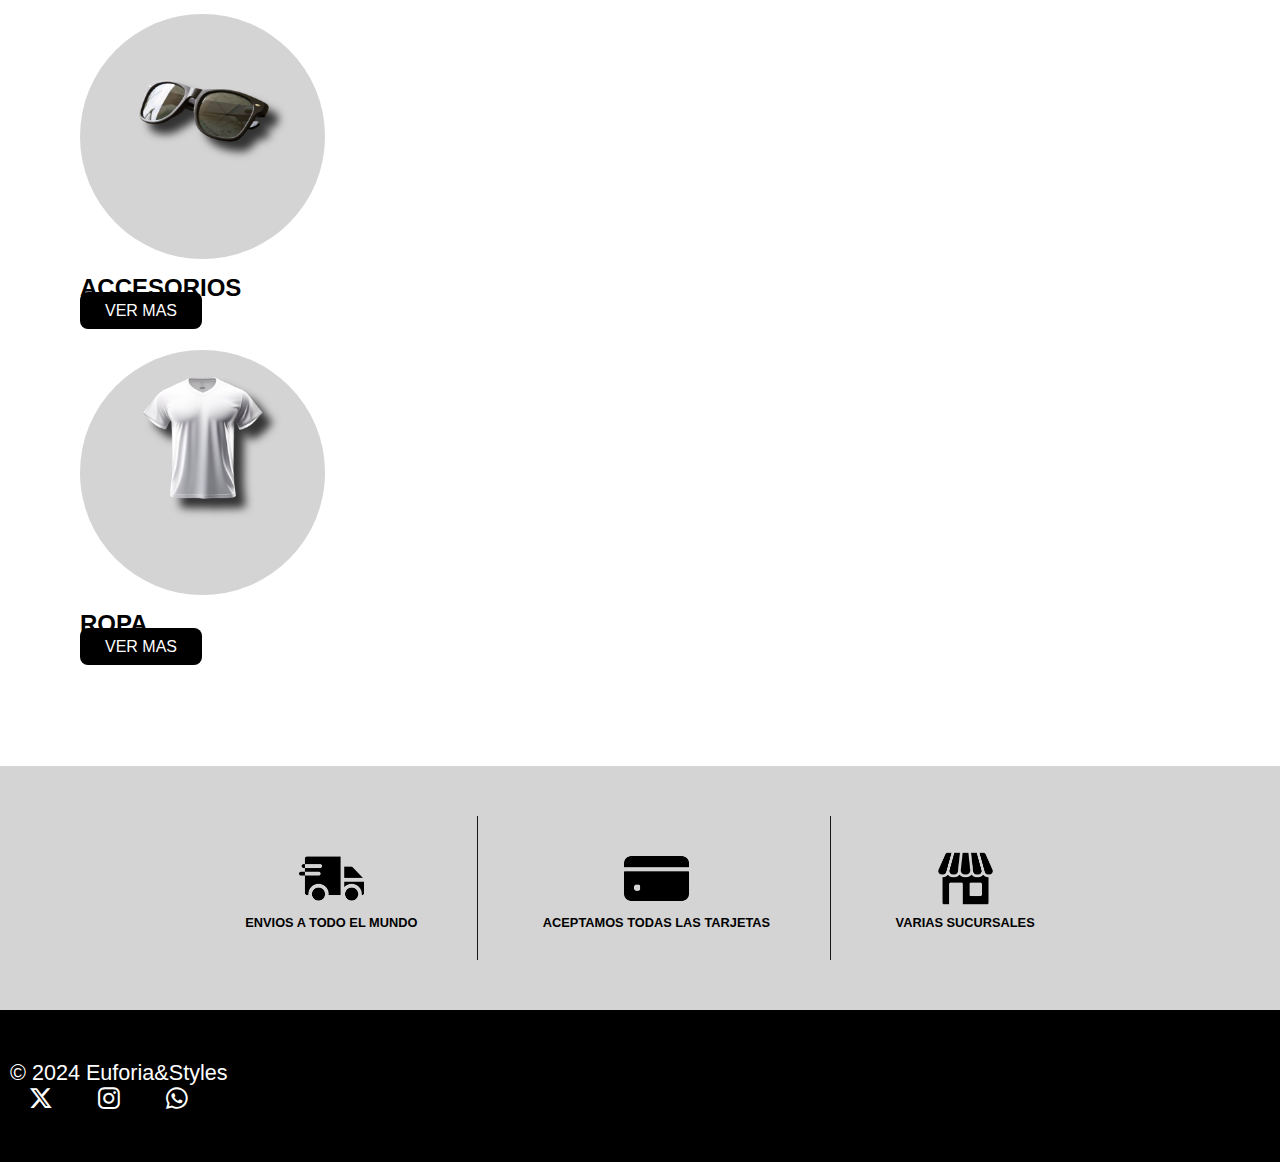
==== commit dc755065: "entrega-final" ====
--- a/index.html
+++ b/index.html
@@ -6,17 +6,17 @@
     <meta name="description" content="Descubre moda sin complicaciones en Euforia&Style. Explora las últimas tendencias para todos, desde lo casual hasta lo elegante. Tu estilo, tu elección. ¡Compra ahora en Euforia&Style">
     <title>Euforia&Styles</title>
     <!-------------- BOOSTRAP --------------->
-    <link
+      <link
       href="https://cdn.jsdelivr.net/npm/bootstrap@5.3.2/dist/css/bootstrap.min.css"
       rel="stylesheet"
       integrity="sha384-T3c6CoIi6uLrA9TneNEoa7RxnatzjcDSCmG1MXxSR1GAsXEV/Dwwykc2MPK8M2HN"
       crossorigin="anonymous"/>
-    <!----------- CSS ------------->
-    <link rel="stylesheet" href="css/style.css">
-    <!----------- BOOSTRAP ICONOS --------------->
-    <link rel="stylesheet" href="https://cdn.jsdelivr.net/npm/bootstrap-icons@1.11.2/font/bootstrap-icons.min.css">
-    <!-- FAVICON -->
-    <link rel="shortcut icon" href="imagenes/favicon.png" type="image/x-icon">
+      <!----------- BOOSTRAP ICONOS --------------->
+      <link rel="stylesheet" href="https://cdn.jsdelivr.net/npm/bootstrap-icons@1.11.2/font/bootstrap-icons.min.css">
+      <!-- FAVICON -->
+      <link rel="shortcut icon" href="imagenes/favicon.png" type="image/x-icon">
+      <!----------- CSS ------------->
+      <link rel="stylesheet" href="css/styles.css">
   </head>
 
   <body>
@@ -62,13 +62,15 @@
                   </ul>
 
                   <div class="caja-iconos">
-                      <a href="#" class="iconos-header">
+                    <input type="text" id="disabledTextInput" class="form-control input-menu" placeholder="Buscar...">
+                    <a href="#" class="iconos-header">
                         <i class="bi bi-search"></i>
-                       </a>             
-                      <a href="#" class="iconos-header">
-                          <i class="bi bi-handbag"></i>
-                      </a>             
+                     </a>             
+                    <a href="#" class="iconos-header">
+                        <i class="bi bi-handbag"></i>
+                    </a>             
                   </div>
+
               </div>
             </div>
       </nav>
@@ -124,7 +126,7 @@
 
       <!----------------------- CAJA-CIRCULOS ---------------------------->
 
-      <h1 class="titulos titulo-home">TODAS LAS CATEGORIAS</h1>
+      <h1 class="titulos">TODAS LAS CATEGORIAS</h1>
 
       <section class="container-fluid caja-circulos">
         
@@ -135,7 +137,8 @@
             <div class="circulos-home d-flex flex-column justify-content-center align-items-center">
               <img src="imagenes/zapatillas-circulo-home.png" alt="Zapatillas">
             </div>
-            <h2 class="fw-norm">ZAPATOS</h2>
+            <h2 class="fw-norm" data-aos="fade-up"
+            data-aos-anchor-placement="top-bottom">ZAPATOS</h2>
             <a class="btn-circulos" href="html/productos.html">
               VER MAS
             </a>
@@ -146,7 +149,8 @@
             <div class="circulos-home d-flex flex-column justify-content-center align-items-center">
               <img src="imagenes/lentes-circulo-home.png" alt="Lentes">
             </div>
-            <h2 class="fw-norm">ACCESORIOS</h2>
+            <h2 class="fw-norm" data-aos="fade-up"
+            data-aos-anchor-placement="top-bottom">ACCESORIOS</h2>
             <a class="btn-circulos" href="html/productos.html">
               VER MAS
             </a>
@@ -157,13 +161,12 @@
             <div class="circulos-home d-flex flex-column justify-content-center align-items-center">
               <img src="imagenes/camisa-circulo-home.png" alt="Camisa">
             </div>
-            <h2 class="fw-norm">ROPA</h2>
+            <h2 class="fw-norm" data-aos="fade-up"
+            data-aos-anchor-placement="top-bottom">ROPA</h2>
             <a class="btn-circulos" href="html/productos.html">
               VER MAS
             </a>
-          </div>
-
-          
+          </div>       
 
         </div>
     
--- a/css/styles.css
+++ b/css/styles.css
@@ -0,0 +1,483 @@
+@import url("https://fonts.googleapis.com/css2?family=Protest+Riot&display=swap");
+* {
+  margin: 0;
+  padding: 0;
+  font-family: sans-serif;
+}
+
+.titulos {
+  text-align: center;
+  font-size: 100px;
+  padding: 50px;
+  font-weight: 600;
+}
+
+header {
+  box-shadow: 0px 2px 4px rgba(0, 0, 0, 0.3);
+}
+
+.logo {
+  width: 4.24rem;
+  height: 4.24rem;
+}
+
+.logo-2 {
+  display: none;
+}
+
+.iconos-header {
+  font-size: 1.5625rem;
+  padding: 0 5px;
+  color: black;
+}
+
+.input-menu {
+  border: solid 1px black;
+  display: none;
+}
+
+.nav-ul a {
+  text-decoration: none;
+  color: black;
+  transition: all 0.1s;
+}
+.nav-ul a:hover {
+  font-weight: bold;
+  scale: 1.1;
+}
+
+li {
+  list-style-type: none;
+  display: inline-block;
+  padding: 0px 20px;
+}
+
+.carrousel {
+  transition: all 1s;
+}
+
+.titulo-home {
+  padding: 0;
+  margin-top: 40px;
+}
+
+.circulos-home {
+  width: 245px;
+  height: 245px;
+  background-color: rgb(212, 212, 212);
+  border-radius: 50%;
+  margin: 15px 0px;
+}
+
+.caja-circulos {
+  padding: 0px 80px 80px 80px;
+}
+
+.contenedor-circulos-home {
+  margin: 30px 0px;
+}
+
+.circulos-home img {
+  width: 100%;
+  height: 170px;
+  object-fit: contain;
+  transition: all 0.4s;
+  filter: drop-shadow(10px 10px 4px rgb(51, 51, 51));
+}
+.circulos-home img:hover {
+  scale: 1.1;
+}
+
+.btn-circulos {
+  border: none;
+  background-color: black;
+  color: white;
+  padding: 10px;
+  font-weight: 500;
+  border-radius: 8px;
+  text-decoration: none;
+  transition: all 0.3s;
+  padding: 10px 25px;
+}
+.btn-circulos:hover {
+  scale: 1.1;
+  background-color: rgb(43, 43, 43);
+}
+
+.banner-info {
+  background-color: rgb(212, 212, 212);
+  text-align: center;
+  padding: 50px;
+}
+.banner-info h3 {
+  font-size: 0.8rem;
+  font-weight: bold;
+}
+
+.contenedor-banner {
+  padding: 30px 60px;
+  border-right: 1px solid rgb(23, 23, 23);
+  display: inline-block;
+}
+
+.iconos-banner-info {
+  width: 65px;
+  height: 65px;
+}
+
+.borde-final {
+  border-right: none;
+}
+
+.contenedor-casa-central {
+  text-align: center;
+  background-color: rgb(212, 212, 212);
+  padding: 30px;
+}
+
+.card-sucursal {
+  margin: 40px;
+  border: none;
+  border-radius: 10px;
+  transition: all 0.2s;
+}
+.card-sucursal:hover {
+  scale: 1.05;
+  box-shadow: 8px 8px 10px rgba(0, 0, 0, 0.4);
+}
+
+.card-sucursal img {
+  height: 100%;
+  object-fit: cover;
+  border-radius: 10px 10px 0px 0px;
+}
+
+.card-cuerpo-sucursal {
+  background-color: black;
+  color: white;
+  border-radius: 0px 0px 8px 8px;
+}
+
+.card-cuerpo-sucursal h3 {
+  display: inline-block;
+  font-size: 0.95rem;
+}
+
+.tipos-de-productos {
+  display: flex;
+  justify-content: center;
+  align-items: center;
+  padding: 40px;
+  gap: 10px;
+}
+
+.circulo {
+  border: black 2px solid;
+  border-radius: 50%;
+  cursor: pointer;
+  transition: all 0.2s;
+  display: flex;
+  justify-content: center;
+  align-items: center;
+  padding: 25px 30px;
+}
+.circulo:hover {
+  scale: 1.1;
+}
+
+.caja-circulos-productos {
+  display: flex;
+  justify-content: center;
+  align-items: center;
+  flex-direction: column;
+}
+
+.sub-circulos {
+  padding: 10px;
+  font-weight: 600;
+  text-align: center;
+}
+
+.iconos-productos {
+  width: 35px;
+  height: 35px;
+}
+
+.lista-categoria ul {
+  display: flex;
+  flex-direction: column;
+  background-color: rgba(241, 242, 244, 0.8588235294);
+  margin: 0;
+  padding: 0;
+  cursor: pointer;
+}
+.lista-categoria ul li {
+  display: flex;
+  justify-content: center;
+  font-size: 1.25rem;
+  padding: 6px;
+  transition: all 0.3s;
+}
+.lista-categoria ul li:hover {
+  background-color: rgb(212, 212, 212);
+}
+.lista-categoria h2 {
+  text-align: center;
+  background-color: rgb(212, 212, 212);
+  margin: 0;
+}
+
+.contenedor-productos {
+  display: grid;
+  grid-template-columns: 20% 1fr;
+}
+
+.img-productos {
+  width: 100%;
+  height: 100%;
+  object-fit: cover;
+}
+
+.card-productos {
+  margin-bottom: 30px;
+  border: none;
+}
+
+.card-titulo {
+  font-size: 1.25rem;
+}
+
+.card-body-productos {
+  text-align: center;
+  background-color: rgb(212, 212, 212);
+  padding: 25px;
+}
+
+.btn-carrito {
+  border: none;
+  background-color: black;
+  color: white;
+  padding: 10px;
+  font-weight: 500;
+  border-radius: 8px;
+  text-decoration: none;
+  transition: all 0.3s;
+}
+.btn-carrito:hover {
+  background-color: rgb(43, 43, 43);
+}
+
+.subtitulos {
+  text-align: center;
+  font-size: 1.875rem;
+  padding: 30px 0px;
+}
+
+.contenedor-nosotros p {
+  text-align: center;
+  padding: 70px;
+  margin: 0px 0px;
+  background-color: rgba(241, 242, 244, 0.8588235294);
+}
+
+.marcas {
+  background-color: rgb(212, 212, 212);
+  display: flex;
+  justify-content: center;
+  align-items: center;
+  padding: 55px 35px;
+}
+
+.logo-marcas {
+  width: 75%;
+  height: 75%;
+  filter: grayscale(100%);
+  transition: all 0.3s;
+}
+
+.logo-marcas:hover {
+  scale: 1.1;
+  filter: none;
+}
+
+.banner-contacto {
+  background-color: rgb(212, 212, 212);
+  padding: 30px;
+  text-align: center;
+}
+
+.contacto {
+  padding: 80px;
+  background-image: url(../imagenes/fondo-form.webp);
+  background-size: cover;
+}
+
+form {
+  background-color: rgb(212, 212, 212);
+  padding: 40px;
+  border-radius: 20px;
+  width: 50%;
+}
+
+.mensaje {
+  display: flex;
+  flex-direction: column;
+}
+
+.btn-contacto {
+  border: none;
+  background-color: black;
+  color: white;
+  padding: 10px;
+  font-weight: 500;
+  border-radius: 8px;
+  text-decoration: none;
+  transition: all 0.3s;
+  float: right;
+}
+.btn-contacto:hover {
+  background-color: rgb(43, 43, 43);
+}
+
+footer {
+  color: white;
+  background-color: black;
+  padding: 50px 10px;
+  font-size: 1.35rem;
+}
+
+.icono-footer {
+  cursor: pointer;
+  transition: all 0.2s;
+  color: white;
+}
+.icono-footer:hover {
+  color: gray;
+}
+
+@media (max-width: 576px) {
+  .logo-2 {
+    display: none;
+  }
+  .titulos {
+    font-size: 2.1rem;
+  }
+  header ul {
+    text-align: center;
+    font-size: 2rem;
+  }
+  .caja-iconos {
+    display: flex;
+    justify-content: center;
+  }
+  .input-menu {
+    display: block;
+  }
+  .iconos-header {
+    padding: 0px 10px;
+  }
+  .nav-contenido {
+    height: 100vh;
+    transition: all 0.3s;
+  }
+  .contenedor-circulos {
+    display: flex;
+    flex-direction: column;
+    justify-content: center;
+    align-items: center;
+  }
+  .contenedor-banner {
+    border-right: none;
+    padding: 45px 60px;
+  }
+  iframe {
+    width: 100%;
+  }
+  .tipos-de-productos {
+    gap: 0;
+  }
+  .circulo {
+    padding: 15px 20px;
+    border: solid 1px black;
+  }
+  .iconos-productos {
+    width: 25px;
+    height: 25px;
+  }
+  .lista-categoria {
+    margin-bottom: 25px;
+  }
+  .contenedor-productos {
+    grid: none;
+  }
+  .subtitulos {
+    font-size: 1.2rem;
+  }
+  .contacto {
+    background: none;
+    padding: 30px 16px;
+  }
+  form {
+    width: 100%;
+  }
+}
+@media (min-width: 577px) and (max-width: 992px) {
+  .logo-2 {
+    display: none;
+  }
+  header ul {
+    text-align: center;
+    font-size: 2.5rem;
+  }
+  .caja-iconos {
+    display: flex;
+    justify-content: center;
+  }
+  .input-menu {
+    display: block;
+    width: 70%;
+  }
+  .iconos-header {
+    padding: 0px 10px;
+  }
+  .nav-contenido {
+    height: 100vh;
+  }
+  .titulos {
+    font-size: 2.8rem;
+  }
+  .contenedor-banner {
+    border: none;
+    display: flex;
+    justify-content: center;
+    align-items: center;
+    flex-direction: column;
+    border-right: none;
+    padding: 45px 60px;
+  }
+  iframe {
+    width: 85%;
+  }
+  .lista-categoria {
+    margin-bottom: 25px;
+    display: flex;
+    justify-content: center;
+    flex-direction: column;
+    padding: 0 80px;
+  }
+  .contenedor-productos {
+    grid: none;
+  }
+  .subtitulos {
+    font-size: 1.55rem;
+  }
+  .contacto {
+    background: none;
+    padding: 50px 40px;
+  }
+  form {
+    width: 100%;
+  }
+}
+
+/*# sourceMappingURL=styles.css.map */
